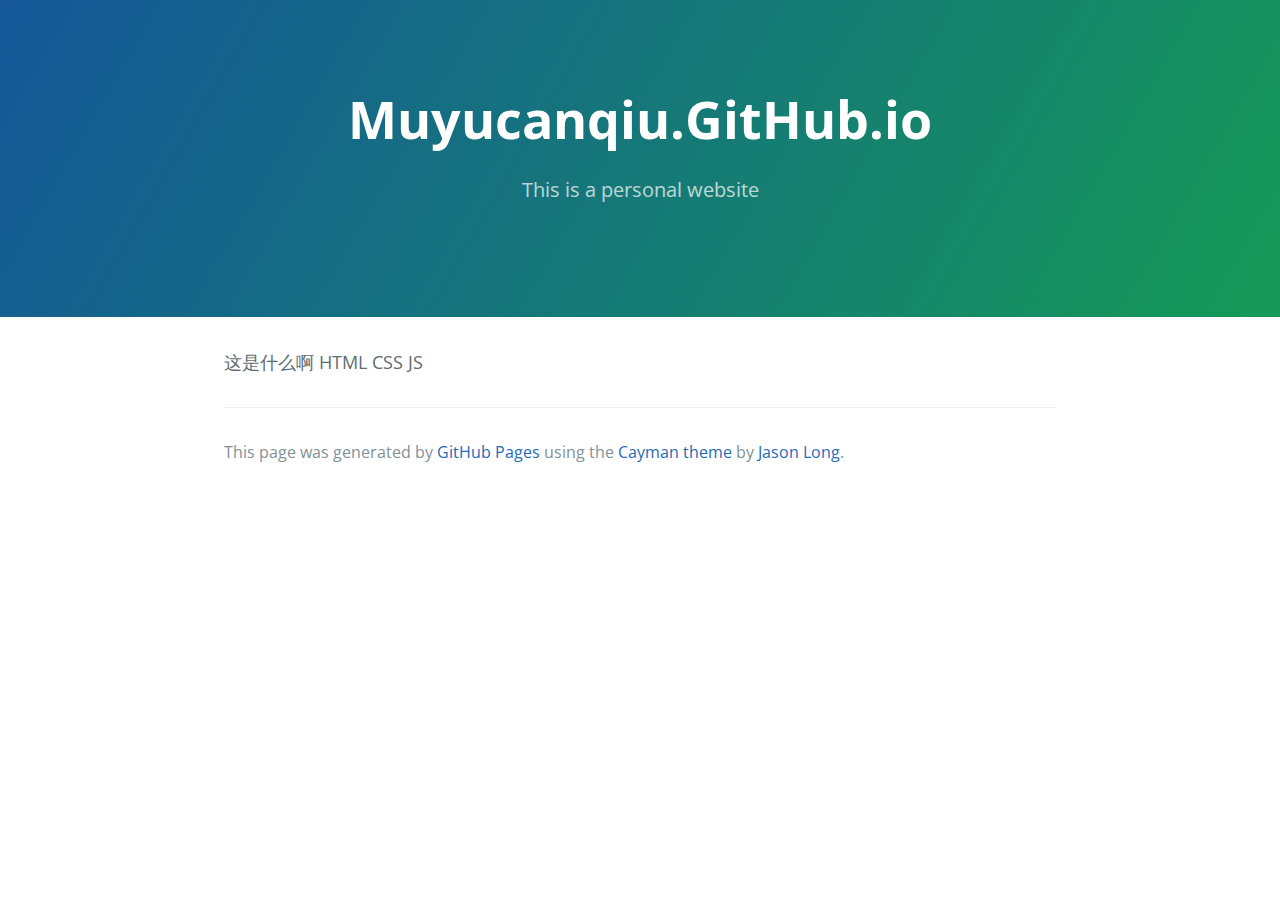
==== index.html @ 31afe8f5 "Replace master branch with page content via GitHub" ====
<!DOCTYPE html>
<html lang="en-us">
  <head>
    <meta charset="UTF-8">
    <title>Muyucanqiu.GitHub.io by muyucanqiu</title>
    <meta name="viewport" content="width=device-width, initial-scale=1">
    <link rel="stylesheet" type="text/css" href="stylesheets/normalize.css" media="screen">
    <link href='https://fonts.googleapis.com/css?family=Open+Sans:400,700' rel='stylesheet' type='text/css'>
    <link rel="stylesheet" type="text/css" href="stylesheets/stylesheet.css" media="screen">
    <link rel="stylesheet" type="text/css" href="stylesheets/github-light.css" media="screen">
  </head>
  <body>
    <section class="page-header">
      <h1 class="project-name">Muyucanqiu.GitHub.io</h1>
      <h2 class="project-tagline">This is a personal website</h2>
    </section>

    <section class="main-content">
      <p>这是什么啊 HTML CSS JS</p>

      <footer class="site-footer">

        <span class="site-footer-credits">This page was generated by <a href="https://pages.github.com">GitHub Pages</a> using the <a href="https://github.com/jasonlong/cayman-theme">Cayman theme</a> by <a href="https://twitter.com/jasonlong">Jason Long</a>.</span>
      </footer>

    </section>

  
  </body>
</html>
---- stylesheets/stylesheet.css ----
* {
  box-sizing: border-box; }

body {
  padding: 0;
  margin: 0;
  font-family: "Open Sans", "Helvetica Neue", Helvetica, Arial, sans-serif;
  font-size: 16px;
  line-height: 1.5;
  color: #606c71; }

a {
  color: #1e6bb8;
  text-decoration: none; }
  a:hover {
    text-decoration: underline; }

.btn {
  display: inline-block;
  margin-bottom: 1rem;
  color: rgba(255, 255, 255, 0.7);
  background-color: rgba(255, 255, 255, 0.08);
  border-color: rgba(255, 255, 255, 0.2);
  border-style: solid;
  border-width: 1px;
  border-radius: 0.3rem;
  transition: color 0.2s, background-color 0.2s, border-color 0.2s; }
  .btn + .btn {
    margin-left: 1rem; }

.btn:hover {
  color: rgba(255, 255, 255, 0.8);
  text-decoration: none;
  background-color: rgba(255, 255, 255, 0.2);
  border-color: rgba(255, 255, 255, 0.3); }

@media screen and (min-width: 64em) {
  .btn {
    padding: 0.75rem 1rem; } }

@media screen and (min-width: 42em) and (max-width: 64em) {
  .btn {
    padding: 0.6rem 0.9rem;
    font-size: 0.9rem; } }

@media screen and (max-width: 42em) {
  .btn {
    display: block;
    width: 100%;
    padding: 0.75rem;
    font-size: 0.9rem; }
    .btn + .btn {
      margin-top: 1rem;
      margin-left: 0; } }

.page-header {
  color: #fff;
  text-align: center;
  background-color: #159957;
  background-image: linear-gradient(120deg, #155799, #159957); }

@media screen and (min-width: 64em) {
  .page-header {
    padding: 5rem 6rem; } }

@media screen and (min-width: 42em) and (max-width: 64em) {
  .page-header {
    padding: 3rem 4rem; } }

@media screen and (max-width: 42em) {
  .page-header {
    padding: 2rem 1rem; } }

.project-name {
  margin-top: 0;
  margin-bottom: 0.1rem; }

@media screen and (min-width: 64em) {
  .project-name {
    font-size: 3.25rem; } }

@media screen and (min-width: 42em) and (max-width: 64em) {
  .project-name {
    font-size: 2.25rem; } }

@media screen and (max-width: 42em) {
  .project-name {
    font-size: 1.75rem; } }

.project-tagline {
  margin-bottom: 2rem;
  font-weight: normal;
  opacity: 0.7; }

@media screen and (min-width: 64em) {
  .project-tagline {
    font-size: 1.25rem; } }

@media screen and (min-width: 42em) and (max-width: 64em) {
  .project-tagline {
    font-size: 1.15rem; } }

@media screen and (max-width: 42em) {
  .project-tagline {
    font-size: 1rem; } }

.main-content :first-child {
  margin-top: 0; }
.main-content img {
  max-width: 100%; }
.main-content h1, .main-content h2, .main-content h3, .main-content h4, .main-content h5, .main-content h6 {
  margin-top: 2rem;
  margin-bottom: 1rem;
  font-weight: normal;
  color: #159957; }
.main-content p {
  margin-bottom: 1em; }
.main-content code {
  padding: 2px 4px;
  font-family: Consolas, "Liberation Mono", Menlo, Courier, monospace;
  font-size: 0.9rem;
  color: #383e41;
  background-color: #f3f6fa;
  border-radius: 0.3rem; }
.main-content pre {
  padding: 0.8rem;
  margin-top: 0;
  margin-bottom: 1rem;
  font: 1rem Consolas, "Liberation Mono", Menlo, Courier, monospace;
  color: #567482;
  word-wrap: normal;
  background-color: #f3f6fa;
  border: solid 1px #dce6f0;
  border-radius: 0.3rem; }
  .main-content pre > code {
    padding: 0;
    margin: 0;
    font-size: 0.9rem;
    color: #567482;
    word-break: normal;
    white-space: pre;
    background: transparent;
    border: 0; }
.main-content .highlight {
  margin-bottom: 1rem; }
  .main-content .highlight pre {
    margin-bottom: 0;
    word-break: normal; }
.main-content .highlight pre, .main-content pre {
  padding: 0.8rem;
  overflow: auto;
  font-size: 0.9rem;
  line-height: 1.45;
  border-radius: 0.3rem; }
.main-content pre code, .main-content pre tt {
  display: inline;
  max-width: initial;
  padding: 0;
  margin: 0;
  overflow: initial;
  line-height: inherit;
  word-wrap: normal;
  background-color: transparent;
  border: 0; }
  .main-content pre code:before, .main-content pre code:after, .main-content pre tt:before, .main-content pre tt:after {
    content: normal; }
.main-content ul, .main-content ol {
  margin-top: 0; }
.main-content blockquote {
  padding: 0 1rem;
  margin-left: 0;
  color: #819198;
  border-left: 0.3rem solid #dce6f0; }
  .main-content blockquote > :first-child {
    margin-top: 0; }
  .main-content blockquote > :last-child {
    margin-bottom: 0; }
.main-content table {
  display: block;
  width: 100%;
  overflow: auto;
  word-break: normal;
  word-break: keep-all; }
  .main-content table th {
    font-weight: bold; }
  .main-content table th, .main-content table td {
    padding: 0.5rem 1rem;
    border: 1px solid #e9ebec; }
.main-content dl {
  padding: 0; }
  .main-content dl dt {
    padding: 0;
    margin-top: 1rem;
    font-size: 1rem;
    font-weight: bold; }
  .main-content dl dd {
    padding: 0;
    margin-bottom: 1rem; }
.main-content hr {
  height: 2px;
  padding: 0;
  margin: 1rem 0;
  background-color: #eff0f1;
  border: 0; }

@media screen and (min-width: 64em) {
  .main-content {
    max-width: 64rem;
    padding: 2rem 6rem;
    margin: 0 auto;
    font-size: 1.1rem; } }

@media screen and (min-width: 42em) and (max-width: 64em) {
  .main-content {
    padding: 2rem 4rem;
    font-size: 1.1rem; } }

@media screen and (max-width: 42em) {
  .main-content {
    padding: 2rem 1rem;
    font-size: 1rem; } }

.site-footer {
  padding-top: 2rem;
  margin-top: 2rem;
  border-top: solid 1px #eff0f1; }

.site-footer-owner {
  display: block;
  font-weight: bold; }

.site-footer-credits {
  color: #819198; }

@media screen and (min-width: 64em) {
  .site-footer {
    font-size: 1rem; } }

@media screen and (min-width: 42em) and (max-width: 64em) {
  .site-footer {
    font-size: 1rem; } }

@media screen and (max-width: 42em) {
  .site-footer {
    font-size: 0.9rem; } }
---- stylesheets/github-light.css ----
/*
   Copyright 2014 GitHub Inc.

   Licensed under the Apache License, Version 2.0 (the "License");
   you may not use this file except in compliance with the License.
   You may obtain a copy of the License at

       http://www.apache.org/licenses/LICENSE-2.0

   Unless required by applicable law or agreed to in writing, software
   distributed under the License is distributed on an "AS IS" BASIS,
   WITHOUT WARRANTIES OR CONDITIONS OF ANY KIND, either express or implied.
   See the License for the specific language governing permissions and
   limitations under the License.

*/

.pl-c /* comment */ {
  color: #969896;
}

.pl-c1      /* constant, markup.raw, meta.diff.header, meta.module-reference, meta.property-name, support, support.constant, support.variable, variable.other.constant */,
.pl-s .pl-v /* string variable */ {
  color: #0086b3;
}

.pl-e  /* entity */,
.pl-en /* entity.name */ {
  color: #795da3;
}

.pl-s .pl-s1 /* string source */,
.pl-smi      /* storage.modifier.import, storage.modifier.package, storage.type.java, variable.other, variable.parameter.function */ {
  color: #333;
}

.pl-ent /* entity.name.tag */ {
  color: #63a35c;
}

.pl-k /* keyword, storage, storage.type */ {
  color: #a71d5d;
}

.pl-pds              /* punctuation.definition.string, string.regexp.character-class */,
.pl-s                /* string */,
.pl-s .pl-pse .pl-s1 /* string punctuation.section.embedded source */,
.pl-sr               /* string.regexp */,
.pl-sr .pl-cce       /* string.regexp constant.character.escape */,
.pl-sr .pl-sra       /* string.regexp string.regexp.arbitrary-repitition */,
.pl-sr .pl-sre       /* string.regexp source.ruby.embedded */ {
  color: #183691;
}

.pl-v /* variable */ {
  color: #ed6a43;
}

.pl-id /* invalid.deprecated */ {
  color: #b52a1d;
}

.pl-ii /* invalid.illegal */ {
  background-color: #b52a1d;
  color: #f8f8f8;
}

.pl-sr .pl-cce /* string.regexp constant.character.escape */ {
  color: #63a35c;
  font-weight: bold;
}

.pl-ml /* markup.list */ {
  color: #693a17;
}

.pl-mh        /* markup.heading */,
.pl-mh .pl-en /* markup.heading entity.name */,
.pl-ms        /* meta.separator */ {
  color: #1d3e81;
  font-weight: bold;
}

.pl-mq /* markup.quote */ {
  color: #008080;
}

.pl-mi /* markup.italic */ {
  color: #333;
  font-style: italic;
}

.pl-mb /* markup.bold */ {
  color: #333;
  font-weight: bold;
}

.pl-md /* markup.deleted, meta.diff.header.from-file */ {
  background-color: #ffecec;
  color: #bd2c00;
}

.pl-mi1 /* markup.inserted, meta.diff.header.to-file */ {
  background-color: #eaffea;
  color: #55a532;
}

.pl-mdr /* meta.diff.range */ {
  color: #795da3;
  font-weight: bold;
}

.pl-mo /* meta.output */ {
  color: #1d3e81;
}
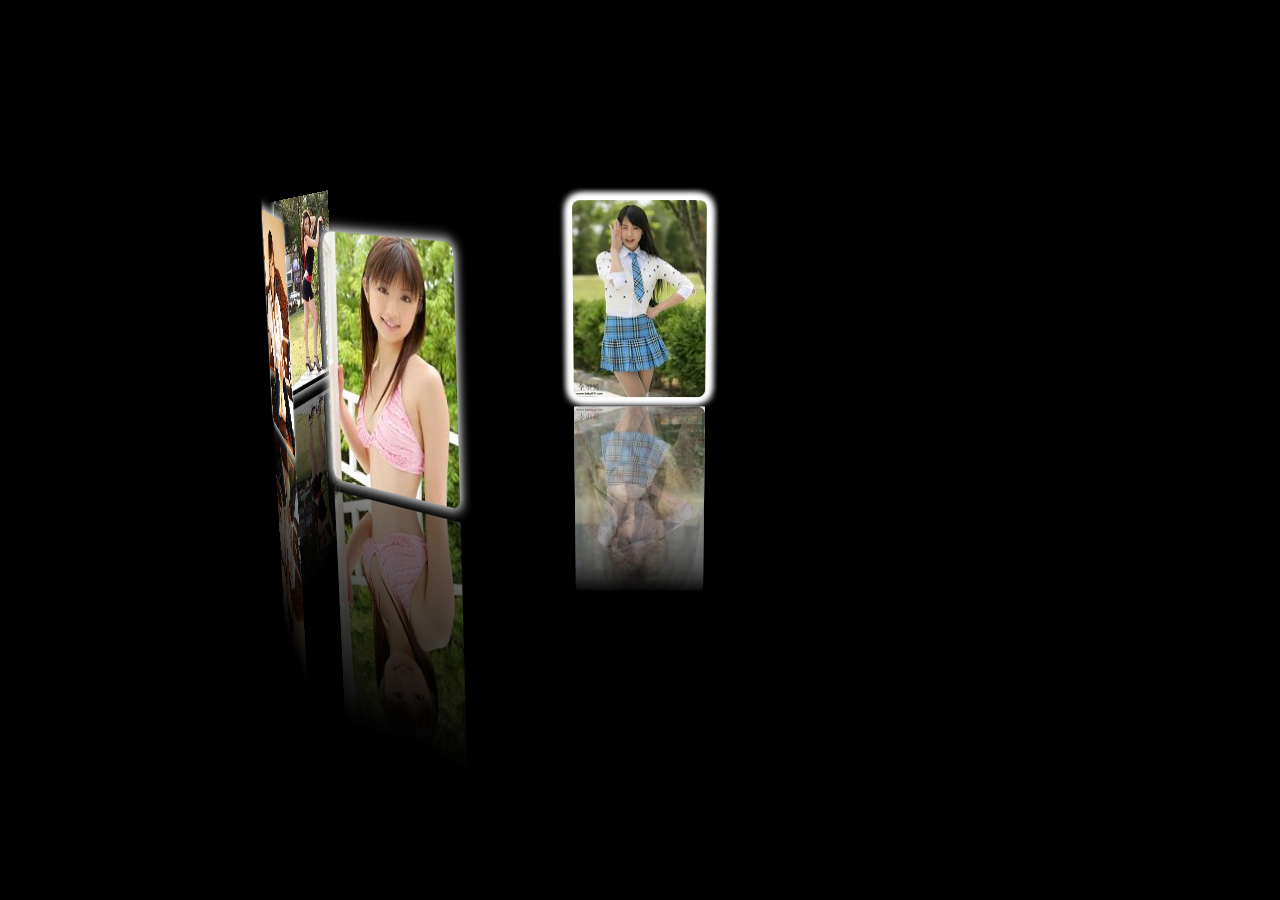
==== commit 1010788b: "change" ====
--- a/index.html
+++ b/index.html
@@ -1,30 +1,71 @@
-<!DOCTYPE html>
-<html lang="en-us">
-  <head>
-    <meta charset="UTF-8">
-    <title>Muyucanqiu.GitHub.io by muyucanqiu</title>
-    <meta name="viewport" content="width=device-width, initial-scale=1">
-    <link rel="stylesheet" type="text/css" href="stylesheets/normalize.css" media="screen">
-    <link href='https://fonts.googleapis.com/css?family=Open+Sans:400,700' rel='stylesheet' type='text/css'>
-    <link rel="stylesheet" type="text/css" href="stylesheets/stylesheet.css" media="screen">
-    <link rel="stylesheet" type="text/css" href="stylesheets/github-light.css" media="screen">
-  </head>
-  <body>
-    <section class="page-header">
-      <h1 class="project-name">Muyucanqiu.GitHub.io</h1>
-      <h2 class="project-tagline">This is a personal website</h2>
-    </section>
+<!doctype html>
+<html>
+<head>
+<meta charset="utf-8">
+<title>智能社-http://www.zhinengshe.com</title>
+<style>
+*{ margin:0; padding:0; list-style:none;}
+body{ background:#000;}
+#ul1{ width:133px; height:200px; position:absolute; left:50%; margin-left:-67px; top:200px; transform:perspective(1200px) rotateX(-10deg); transform-style:preserve-3d;}
+#ul1 li{ position:absolute; left:0; top:0; width:100%; height:100%; background:url(img1/7.jpg) no-repeat; transition:1s all ease; border-radius:8px; box-shadow:0 0 10px 2px #fff;
+  -webkit-box-reflect:below 10px -webkit-linear-gradient(rgba(0,0,0,0), rgba(0,0,0,.5));
+}
 
-    <section class="main-content">
-      <p>这是什么啊 HTML CSS JS</p>
+/*body:active #ul1 li{ transform:rotateY(60deg) translateZ(200px);}*/
+</style>
+<script>
+window.onload=function(){
+  var oUl=document.querySelector('#ul1'); 
+  
+  var N=11;
+  for(var i=0; i<N; i++){
+    var oLi=document.createElement('li');
+    oLi.style.backgroundImage='url(img1/'+i+'.jpg)';
+    oUl.appendChild(oLi);
+    
+    (function(oLi,index){
+      setTimeout(function(){
+        oLi.style.transform='rotateY('+360/N*index+'deg) translateZ(350px)';
+      },200*(N-index));
+    })(oLi,i);
+  }
+  
+  //键盘事件
+  var y=0;
+  var aLi=oUl.children;
+  
+  document.onkeydown=function(ev){
+    if(ev.keyCode==37){
+      y-=360/N;
+      change();
+    }
+    if(ev.keyCode==39){
+      y+=360/N;
+      change();
+    }
+    
+    function change(){
+      for(var i=0; i<aLi.length; i++){
+        aLi[i].style.transform='rotateY('+(360/N*i+y)+'deg) translateZ(350px)';
+        
+        var d=Math.abs((360/N*i+y)%360);
+        if(d>180)d=360-d;
+        d=180-d;
+        
+        var scale=d/180;
+        scale<0.3 && (scale=0.3);
+        
+        aLi[i].style.opacity=scale;
+      } 
+    }
+  };
+};
+</script>
+</head>
 
-      <footer class="site-footer">
-
-        <span class="site-footer-credits">This page was generated by <a href="https://pages.github.com">GitHub Pages</a> using the <a href="https://github.com/jasonlong/cayman-theme">Cayman theme</a> by <a href="https://twitter.com/jasonlong">Jason Long</a>.</span>
-      </footer>
-
-    </section>
-
+<body>
+<ul id="ul1">
   
-  </body>
+</ul>
+</body>
 </html>
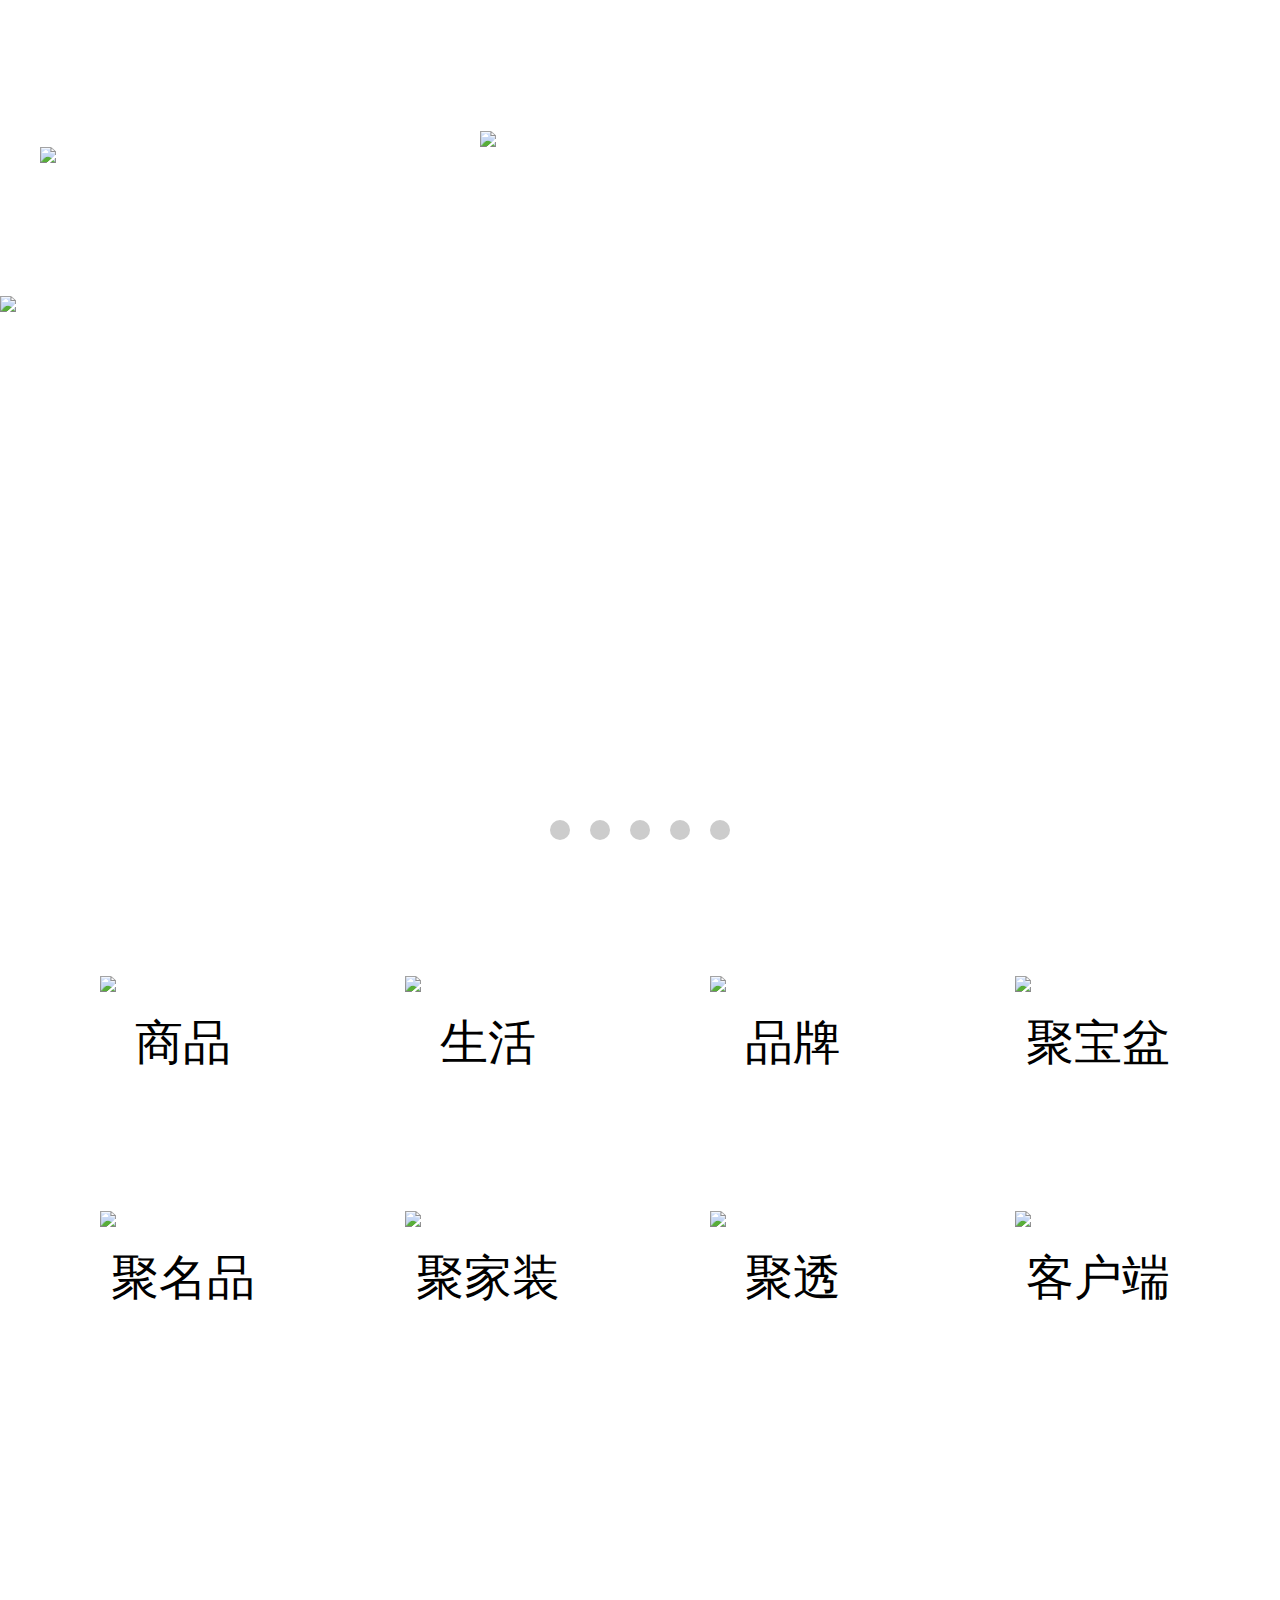
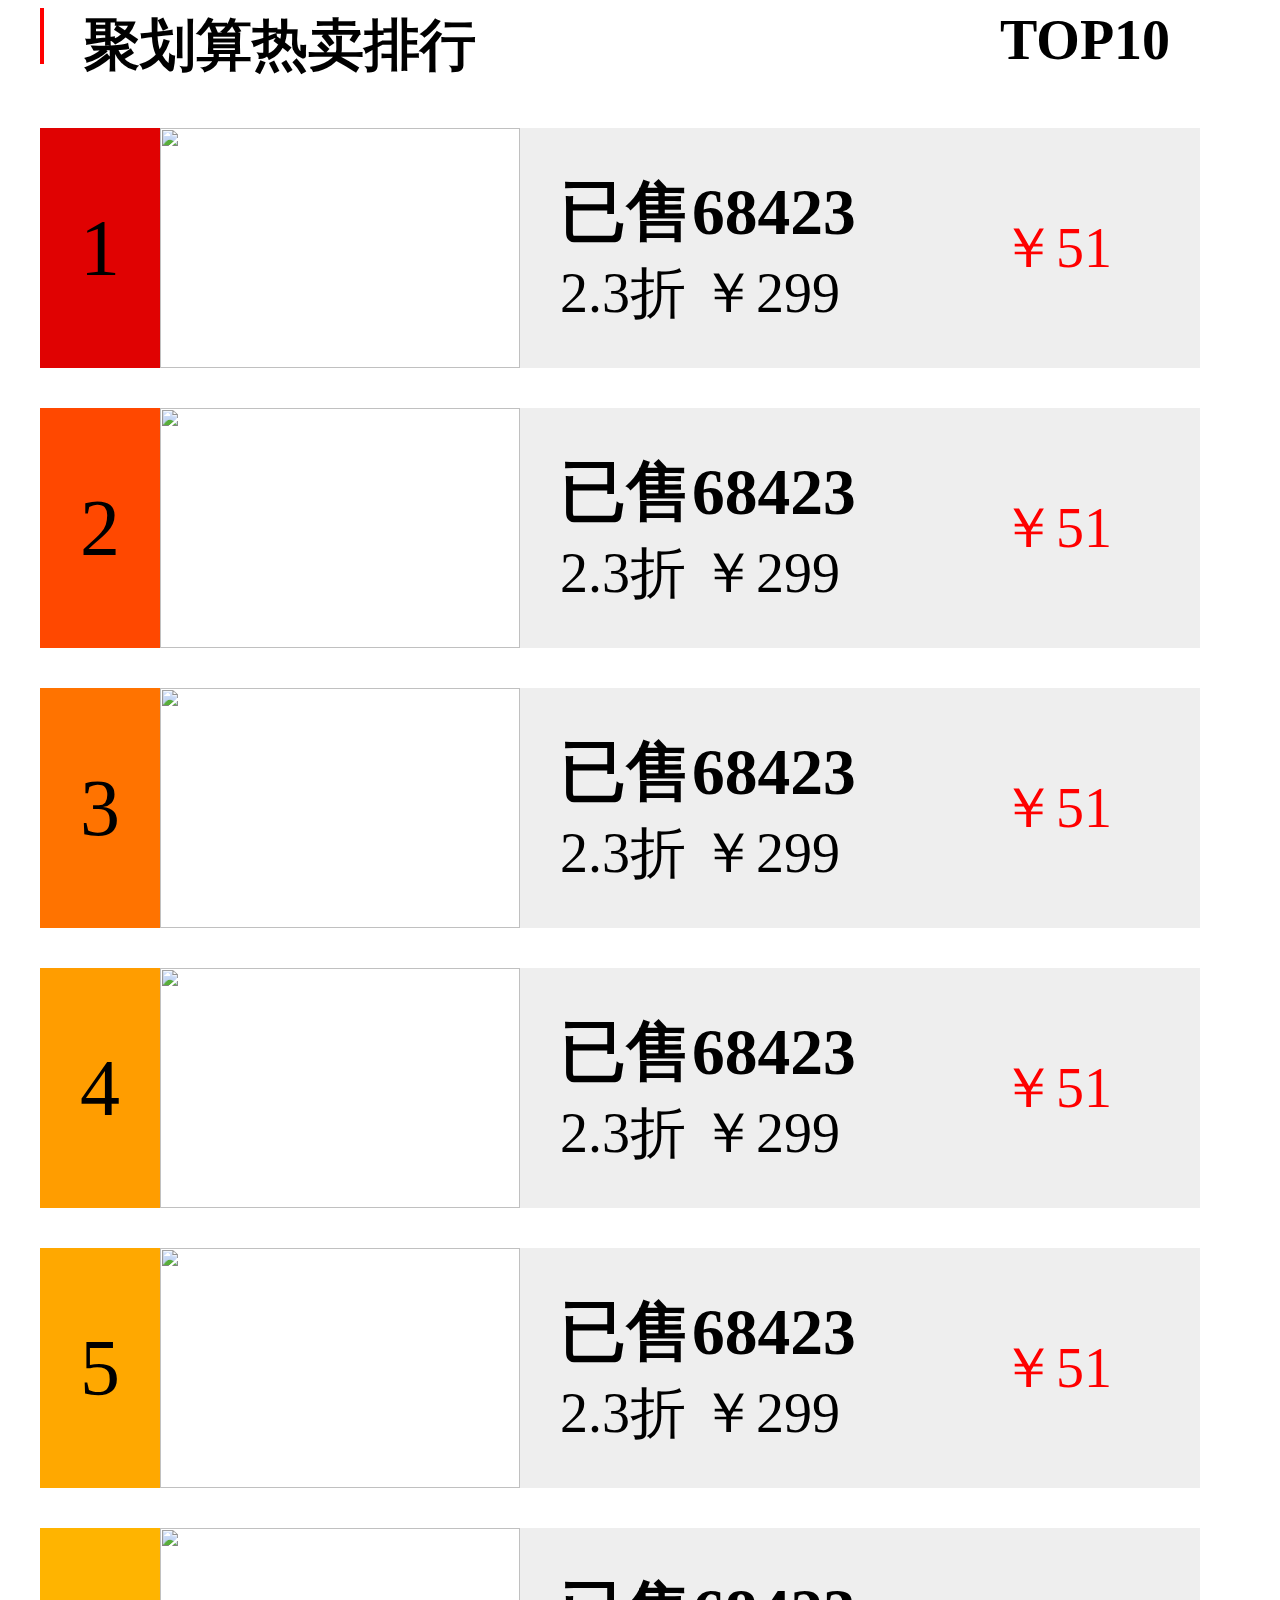
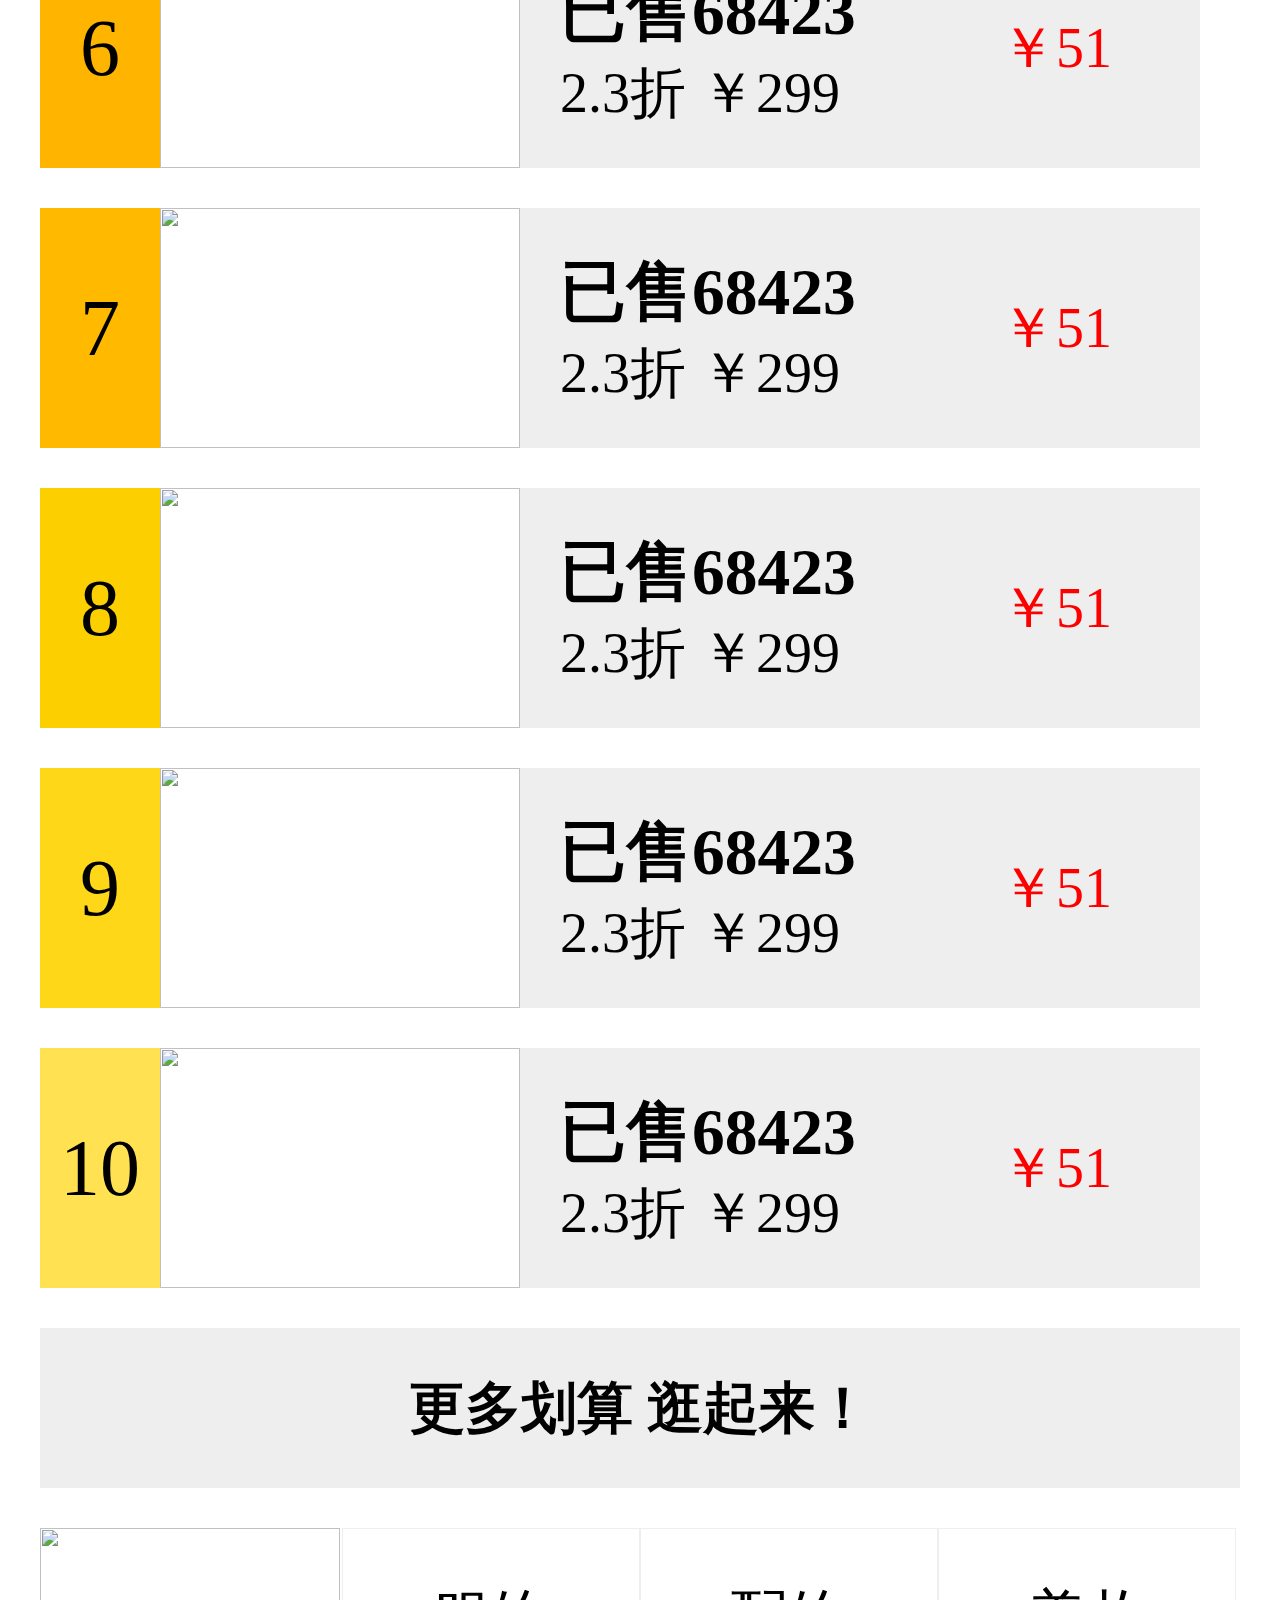
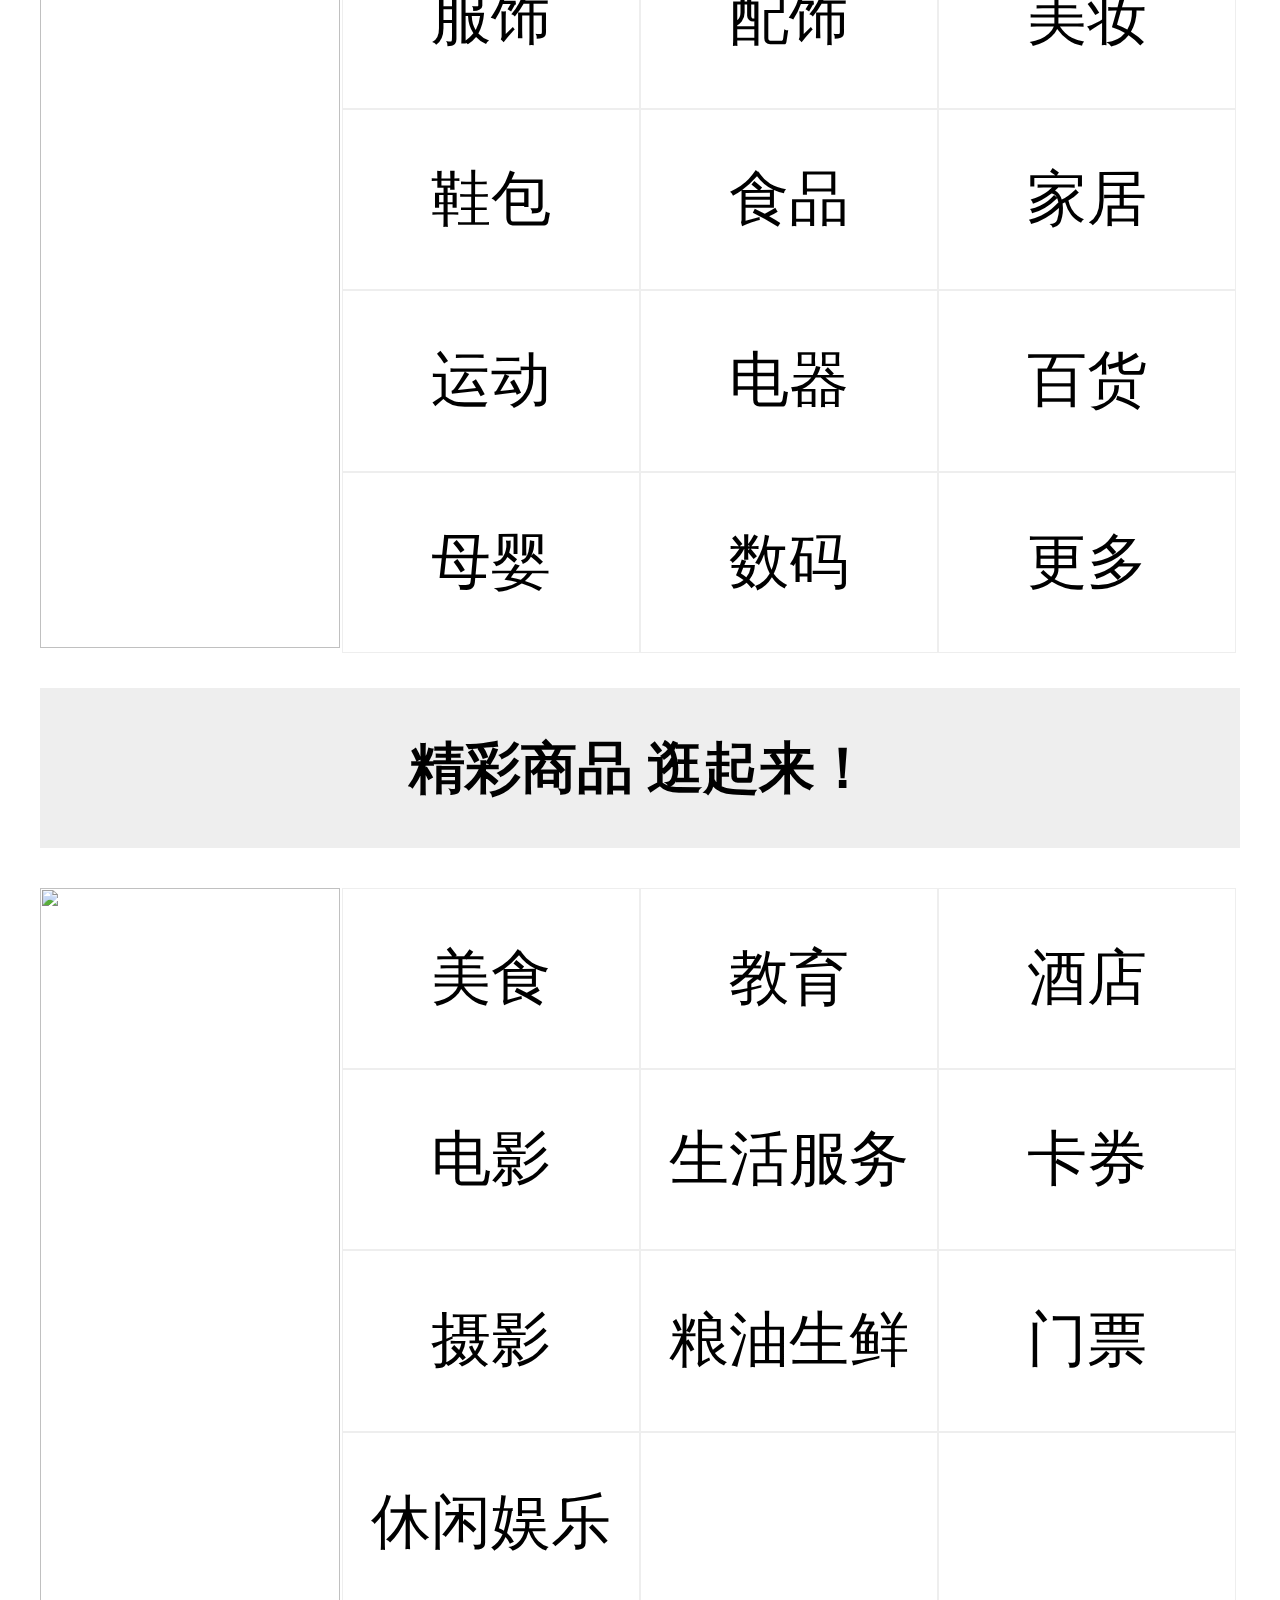
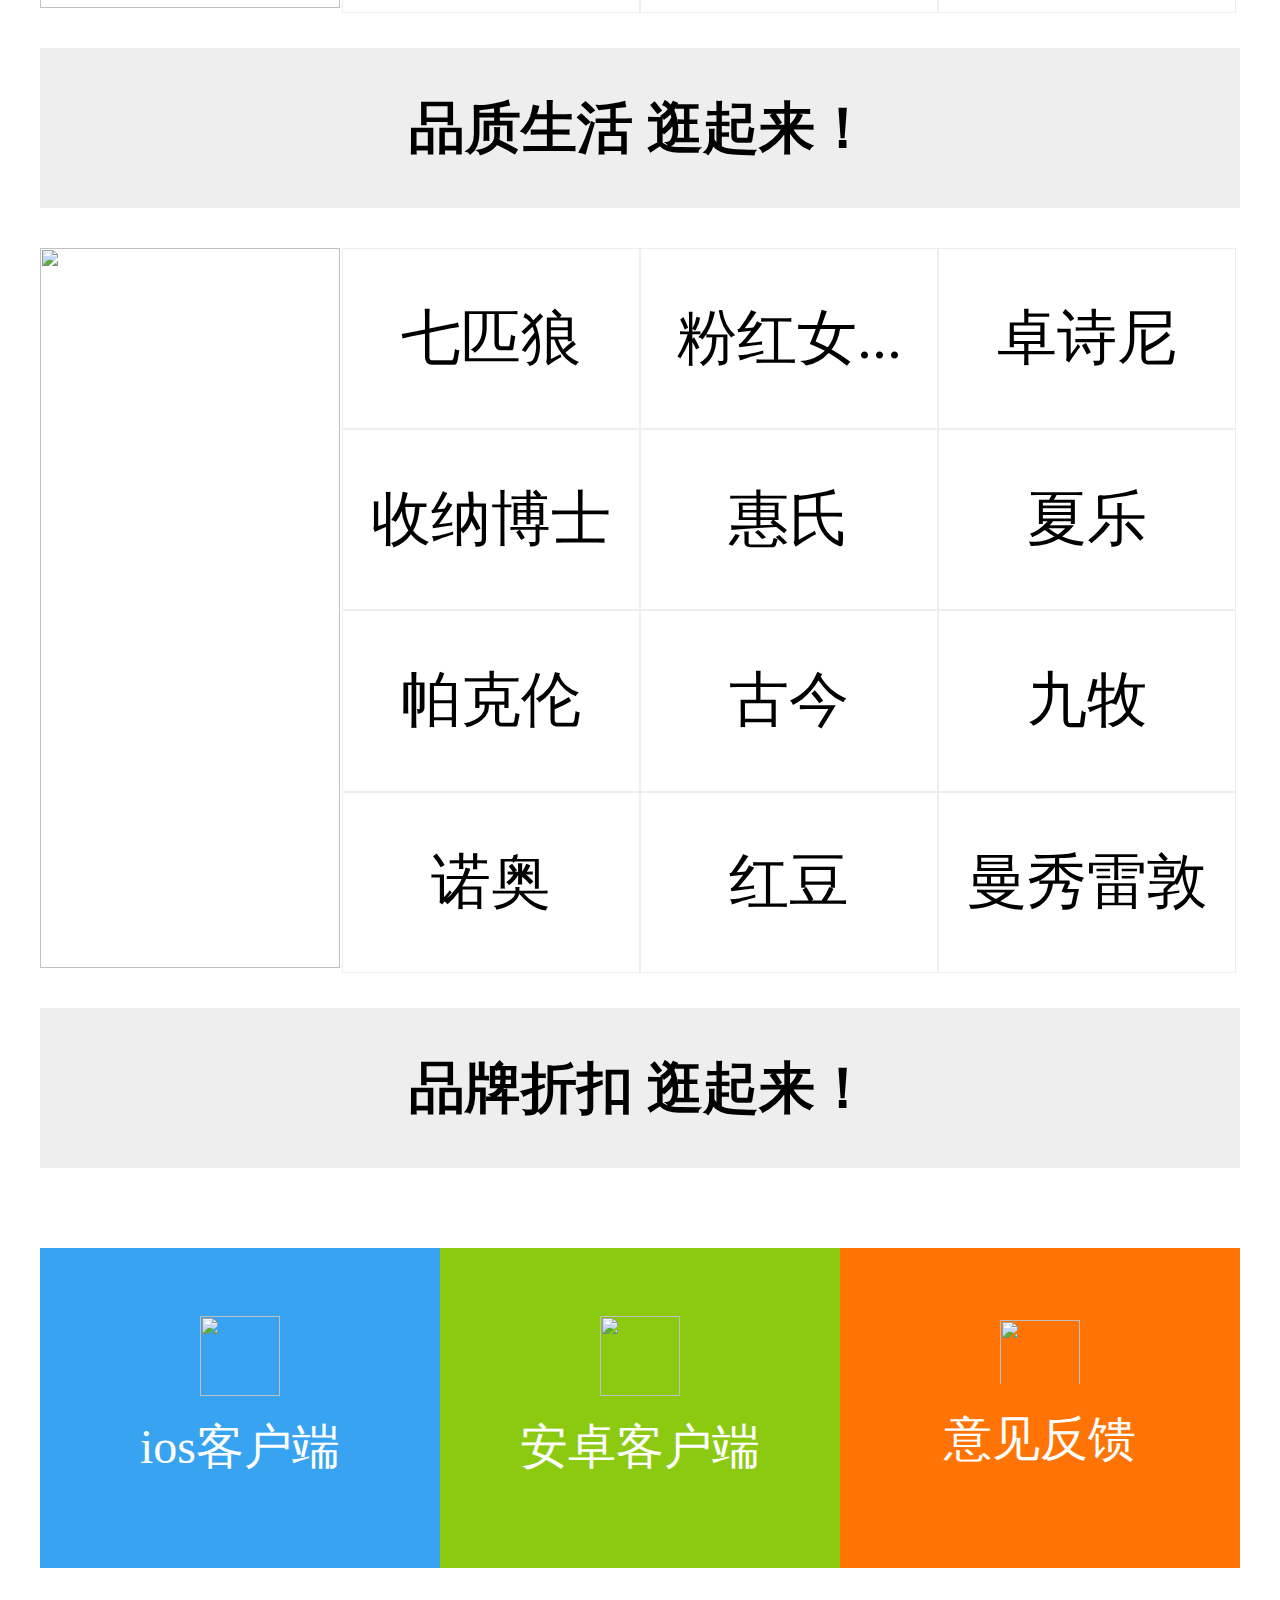
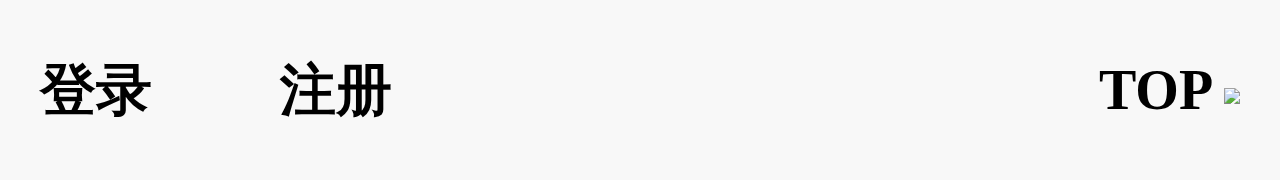
==== commit 49a3316a: "add" ====
--- a/index.html
+++ b/index.html
@@ -3,69 +3,336 @@
 <head>
 <meta charset="utf-8">
 <title>智能社-http://www.zhinengshe.com</title>
+<meta name="viewport" content="width=device-width, user-scalable=no, initial-scale=1.0">
+<meta name="apple-mobile-web-app-capable" content="yes">
+<meta name="apple-mobile-web-app-status-bar-style" content="black">
+
 <style>
 *{ margin:0; padding:0; list-style:none;}
-body{ background:#000;}
-#ul1{ width:133px; height:200px; position:absolute; left:50%; margin-left:-67px; top:200px; transform:perspective(1200px) rotateX(-10deg); transform-style:preserve-3d;}
-#ul1 li{ position:absolute; left:0; top:0; width:100%; height:100%; background:url(img1/7.jpg) no-repeat; transition:1s all ease; border-radius:8px; box-shadow:0 0 10px 2px #fff;
-  -webkit-box-reflect:below 10px -webkit-linear-gradient(rgba(0,0,0,0), rgba(0,0,0,.5));
-}
-
-/*body:active #ul1 li{ transform:rotateY(60deg) translateZ(200px);}*/
+html{ font-size:20px;}
+.header{width:16rem;height:3rem;}
+.header div{float:left;height:3rem;line-height:3rem;}
+.header div img{height:100%;}
+.header .back{height:1.5rem;width:3rem;margin-left:0.5rem;box-sizing:border-box;padding-top:0.2rem;}
+.header .logo{width:3.75rem;height:1rem;margin-left:2.5rem;}
+
+.banner{width:16rem;height:6.75rem;}
+.banner img{width:100%;}
+.btn{height:1.25rem;width:16rem;}
+.btn .center{height:1.25rem;width:2.5rem;margin:0 auto;padding:0.5rem 0;}
+.btn .center div{height:0.25rem;width:0.25rem;background: #ccc;border-radius:50%;float:left;margin:0 0.125rem;}
+
+.nav{width:16rem;height:8.5rem;box-sizing:border-box;padding:0 0.375rem;}
+.nav ul{width:100%;}
+.nav ul li{width:25%;float:left;padding:0.5rem 0.875rem;box-sizing:border-box;}
+.nav ul li img{width:100%;}
+.nav ul li p{font-size:0.6rem;text-align: center}
+
+.section{box-sizing:border-box;width:16rem;height:40rem;padding:0.6rem 0.5rem;}
+.section .new{width:6.5rem;height:0.7rem;font-size:0.7rem;border-left:4px solid red;box-sizing:border-box;padding:0 0.5rem;float:left;}
+.section .out{float:right;height:0.7rem;width:8.5rem;}
+.section .new2{width:3rem;height:0.7rem;box-sizing:border-box;font-size: 0.7rem;padding:0 0;float:right;}
+.section ul{margin-top:1.5rem;width:15rem;}
+.section ul li{height:3rem;width:15rem;margin-top:0.5rem;position:relative;}
+.section ul li img{height:100%;width:4.5rem;margin-left:1.5rem;}
+.section ul li .number{display:inline-block;height:3rem;width:1.5rem;position:absolute;top:0;text-align: center;line-height:3rem;}
+.section ul li:nth-child(1) .number{background:#e00202}
+.section ul li:nth-child(2) .number{background:#ff4800}
+.section ul li:nth-child(3) .number{background:#ff7300}
+.section ul li:nth-child(4) .number{background:#ff9d00}
+.section ul li:nth-child(5) .number{background:#ffa800}
+.section ul li:nth-child(6) .number{background:#ffb400}
+.section ul li:nth-child(7) .number{background:#ffba00}
+.section ul li:nth-child(8) .number{background:#fcd000}
+.section ul li:nth-child(9) .number{background:#ffd719}
+.section ul li:nth-child(10) .number{background:#ffe152}
+.section ul li .content{height:3rem;width:8.5rem;display:inline-block;background: #eee;font-size: 0.7rem;margin-left:0;position: absolute;top:0;}
+.section ul li .content div{display: inline-block;padding:0.5rem 0.5rem;box-sizing:border-box;}
+.price{color:red;height:3rem;position:absolute;top:0;left:5.5rem;line-height: 2rem}
+.section .more{margin:0.5rem 0;height:2rem;background: #eee;font-size:0.7rem;text-align: center;line-height:2rem;font-weight: bolder;}
+.section .box{height:11.5rem;width:100%;margin-top:0.5rem;}
+.section .box .top{height:9rem;width:100%;}
+.section .box .top .left{float:left;height:9rem;width:3.75rem;}
+.section .box .top .left img{width:100%;height:100%;vertical-align: middle}
+.section .box .top .right{float:right;height:9rem;width:11.22rem;}
+.section .box .top .right ul{height:100%;width:100%;margin-top:0;}
+.section .box .top .right ul li{float:left;width:3.7rem;height:2.24rem;font-size:0.75rem;text-align: center;margin-top:0;line-height:2.24rem;border:1px solid #eee;}
+.section .box .bottom{margin:0.5rem 0;height:2rem;background: #eee;font-size:0.7rem;text-align: center;line-height:2rem;font-weight: bolder;}
+
+.section .type{width:100%;height:4rem;background:#eee;margin:1rem 0;}
+.section .type li{height:100%;width:5rem;float:left;margin-top:0;text-align: center}
+.section .type li:nth-child(1) {background:#38a4f1}
+.section .type li:nth-child(2) {background:#8bca11}
+.section .type li:nth-child(3) {background:#ff7404}
+.section .type li img{width:1rem;height:1rem;margin-top:0.85rem;margin-left:0;}
+.section .type li:nth-child(3) img{height:0.85rem;}
+.section .type li p{font-size:0.6rem;color:#fff;}
+
+.footer{width:16rem;height:2.25rem;padding:0.5rem;box-sizing:border-box;background: #f8f8f8;overflow: hidden;position: absolute;top:100rem;font-size:0.7rem;font-weight: bolder;}
+.footer .login{float:left;width:3rem;height:2.25rem;line-height: 2.25rem;position:absolute;top:0;}
+.footer .add{float: left;height:100%;position:absolute;top:0;left:3.5rem;width:3rem;line-height: 2.25rem}
+.footer .back{margin-top:-0.5rem;float:right;height:2.25rem;line-height:2.25rem;}
+.footer .back img{vertical-align: middle}
 </style>
 <script>
-window.onload=function(){
-  var oUl=document.querySelector('#ul1'); 
-  
-  var N=11;
-  for(var i=0; i<N; i++){
-    var oLi=document.createElement('li');
-    oLi.style.backgroundImage='url(img1/'+i+'.jpg)';
-    oUl.appendChild(oLi);
-    
-    (function(oLi,index){
-      setTimeout(function(){
-        oLi.style.transform='rotateY('+360/N*index+'deg) translateZ(350px)';
-      },200*(N-index));
-    })(oLi,i);
-  }
-  
-  //键盘事件
-  var y=0;
-  var aLi=oUl.children;
-  
-  document.onkeydown=function(ev){
-    if(ev.keyCode==37){
-      y-=360/N;
-      change();
-    }
-    if(ev.keyCode==39){
-      y+=360/N;
-      change();
+;(function(win,doc){
+    function change(){
+        document.documentElement.style.fontSize=document.documentElement.clientWidth/16+'px';   
     }
     
-    function change(){
-      for(var i=0; i<aLi.length; i++){
-        aLi[i].style.transform='rotateY('+(360/N*i+y)+'deg) translateZ(350px)';
-        
-        var d=Math.abs((360/N*i+y)%360);
-        if(d>180)d=360-d;
-        d=180-d;
-        
-        var scale=d/180;
-        scale<0.3 && (scale=0.3);
-        
-        aLi[i].style.opacity=scale;
-      } 
-    }
-  };
-};
+    doc.addEventListener('DOMContentLoaded',change,false);  
+    win.addEventListener('resize',change,false);
+})(window,document);
 </script>
 </head>
 
 <body>
-<ul id="ul1">
-  
-</ul>
+<div id="wrap">
+    <header class="header">
+        <div class="back">
+            <a href="javascript:;"><img src="images/back.png"></a>
+        </div>
+        <div class="logo">
+            <img src="images/logo.png">
+        </div>
+    </header>
+    <div class="banner">
+        <img src="images/banner.png">
+    </div>
+    <div class="btn">
+        <div class="center">
+            <div></div>
+            <div></div>
+            <div></div>
+            <div></div>
+            <div></div>
+        </div>
+    </div>
+    <nav class="nav">
+        <ul>
+            <li><img src="images/1.png"><p>商品</p></li>
+            <li><img src="images/2.png"><p>生活</p></li>
+            <li><img src="images/3.png"><p>品牌</p></li>
+            <li><img src="images/4.png"><p>聚宝盆</p></li>
+            <li><img src="images/5.png"><p>聚名品</p></li>
+            <li><img src="images/6.png"><p>聚家装</p></li>
+            <li><img src="images/7.png"><p>聚透</p></li>
+            <li><img src="images/8.png"><p>客户端</p></li>
+        </ul>
+    </nav>
+    <section class="section">
+        <h3 class="new">聚划算热卖排行</h3>
+        <div class="out"><h3 class="new2">TOP10</h3></div>
+        <ul>
+            <li>
+                <span class="number">1</span>
+                <img src="images/20.jpg">
+                <span class="content">
+                    <div>
+                        <h3>已售68423</h3>
+                        <span>2.3折 ￥299</span>
+                    </div>
+                    <div class="price">￥51</div>
+                </span>
+            </li>
+            <li>
+                <span class="number">2</span>
+                <img src="images/19.jpg">
+                <span class="content">
+                    <div>
+                        <h3>已售68423</h3>
+                        <span>2.3折 ￥299</span>
+                    </div>
+                    <div class="price">￥51</div>
+                </span>
+            </li>
+            <li>
+                <span class="number">3</span>
+                <img src="images/18.jpg">
+                <span class="content">
+                    <div>
+                        <h3>已售68423</h3>
+                        <span>2.3折 ￥299</span>
+                    </div>
+                    <div class="price">￥51</div>
+                </span>
+            </li>
+            <li>
+                <span class="number">4</span>
+                <img src="images/17.jpg">
+                <span class="content">
+                    <div>
+                        <h3>已售68423</h3>
+                        <span>2.3折 ￥299</span>
+                    </div>
+                    <div class="price">￥51</div>
+                </span>
+            </li>
+            <li>
+                <span class="number">5</span>
+                <img src="images/16.jpg">
+                <span class="content">
+                    <div>
+                        <h3>已售68423</h3>
+                        <span>2.3折 ￥299</span>
+                    </div>
+                    <div class="price">￥51</div>
+                </span>
+            </li>
+            <li>
+                <span class="number">6</span>
+                <img src="images/15.jpg">
+                <span class="content">
+                    <div>
+                        <h3>已售68423</h3>
+                        <span>2.3折 ￥299</span>
+                    </div>
+                    <div class="price">￥51</div>
+                </span>
+            </li>
+            <li>
+                <span class="number">7</span>
+                <img src="images/14.jpg">
+                <span class="content">
+                    <div>
+                        <h3>已售68423</h3>
+                        <span>2.3折 ￥299</span>
+                    </div>
+                    <div class="price">￥51</div>
+                </span>
+            </li>
+            <li>
+                <span class="number">8</span>
+                <img src="images/13.jpg">
+                <span class="content">
+                    <div>
+                        <h3>已售68423</h3>
+                        <span>2.3折 ￥299</span>
+                    </div>
+                    <div class="price">￥51</div>
+                </span>
+            </li>
+            <li>
+                <span class="number">9</span>
+                <img src="images/12.jpg">
+                <span class="content">
+                    <div>
+                        <h3>已售68423</h3>
+                        <span>2.3折 ￥299</span>
+                    </div>
+                    <div class="price">￥51</div>
+                </span>
+            </li>
+            <li>
+                <span class="number">10</span>
+                <img src="images/11.png">
+                <span class="content">
+                    <div>
+                        <h3>已售68423</h3>
+                        <span>2.3折 ￥299</span>
+                    </div>
+                    <div class="price">￥51</div>
+                </span>
+            </li>
+        </ul>
+        <div class="more">
+            更多划算 逛起来！
+        </div>
+        <div class="box">
+            <div class="top">
+                <div class="left">
+                    <img src="images/21.png">
+                </div>
+                <div class="right">
+                    <ul>
+                        <li>服饰</li>
+                        <li>配饰</li>
+                        <li>美妆</li>
+                        <li>鞋包</li>
+                        <li>食品</li>
+                        <li>家居</li>
+                        <li>运动</li>
+                        <li>电器</li>
+                        <li>百货</li>
+                        <li>母婴</li>
+                        <li>数码</li>
+                        <li>更多</li>
+                    </ul>
+                </div>
+            </div>
+            <div class="bottom">
+                精彩商品 逛起来！
+            </div>
+        </div>  
+        <div class="box">
+            <div class="top">
+                <div class="left">
+                    <img src="images/22.png">
+                </div>
+                <div class="right">
+                    <ul>
+                        <li>美食</li>
+                        <li>教育</li>
+                        <li>酒店</li>
+                        <li>电影</li>
+                        <li>生活服务</li>
+                        <li>卡券</li>
+                        <li>摄影</li>
+                        <li>粮油生鲜</li>
+                        <li>门票</li>
+                        <li>休闲娱乐</li>
+                        <li></li>
+                        <li></li>
+                    </ul>
+                </div>
+            </div>
+            <div class="bottom">
+                品质生活 逛起来！
+            </div>
+        </div>  
+        <div class="box">
+            <div class="top">
+                <div class="left">
+                    <img src="images/23.png">
+                </div>
+                <div class="right">
+                    <ul>
+                        <li>七匹狼</li>
+                        <li>粉红女...</li>
+                        <li>卓诗尼</li>
+                        <li>收纳博士</li>
+                        <li>惠氏</li>
+                        <li>夏乐</li>
+                        <li>帕克伦</li>
+                        <li>古今</li>
+                        <li>九牧</li>
+                        <li>诺奥</li>
+                        <li>红豆</li>
+                        <li>曼秀雷敦</li>
+                    </ul>
+                </div>
+            </div>
+            <div class="bottom">
+                品牌折扣 逛起来！
+            </div>
+        </div>  
+        <ul class="type">
+            <li><img src="images/24.png"><p>ios客户端</p></li>
+            <li><img src="images/25.png"><p>安卓客户端</p></li>
+            <li><img src="images/26.png"><p>意见反馈</p></li>
+        </ul>
+    </section>
+    <footer class="footer">
+        <div class="login">
+            登录
+        </div>
+        <div class="add">
+            注册
+        </div>
+        <div class="back">
+            TOP <img src="images/27.png">
+        </div>
+    </footer>
+</div>
 </body>
 </html>
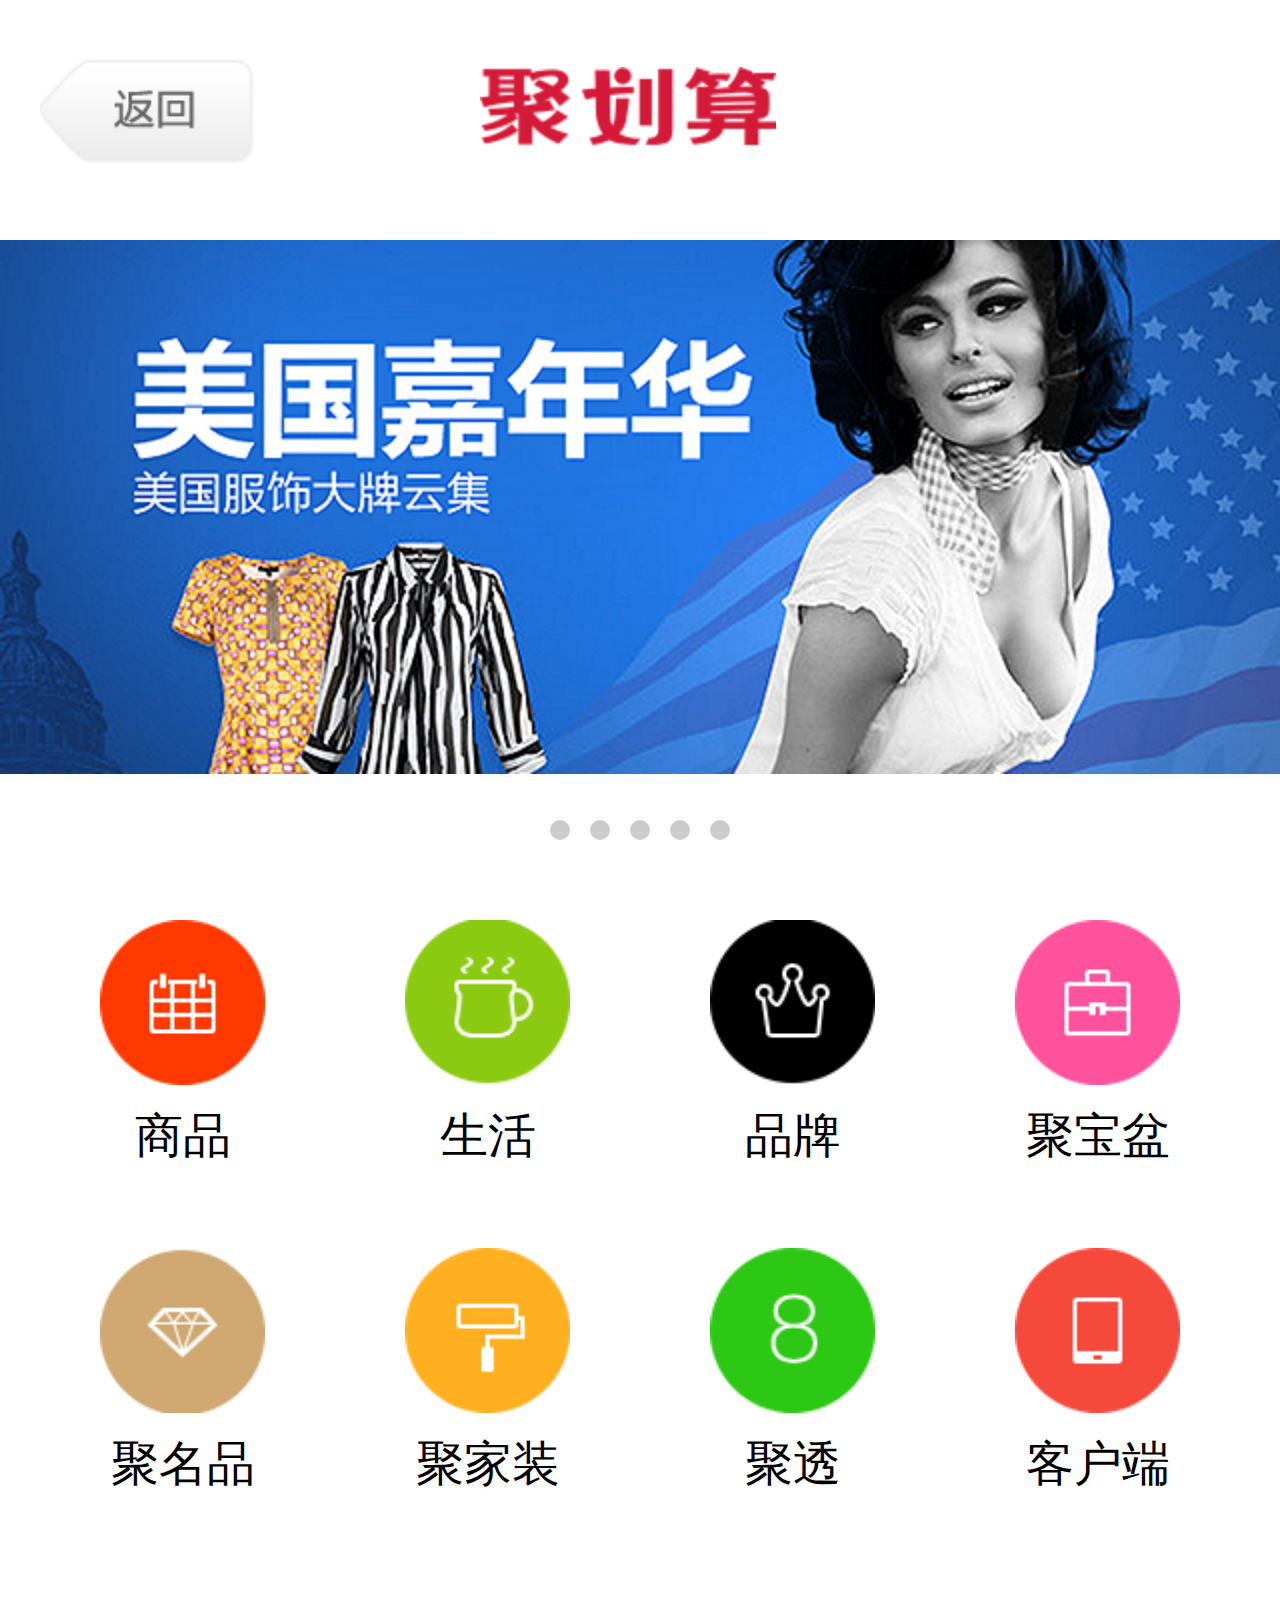
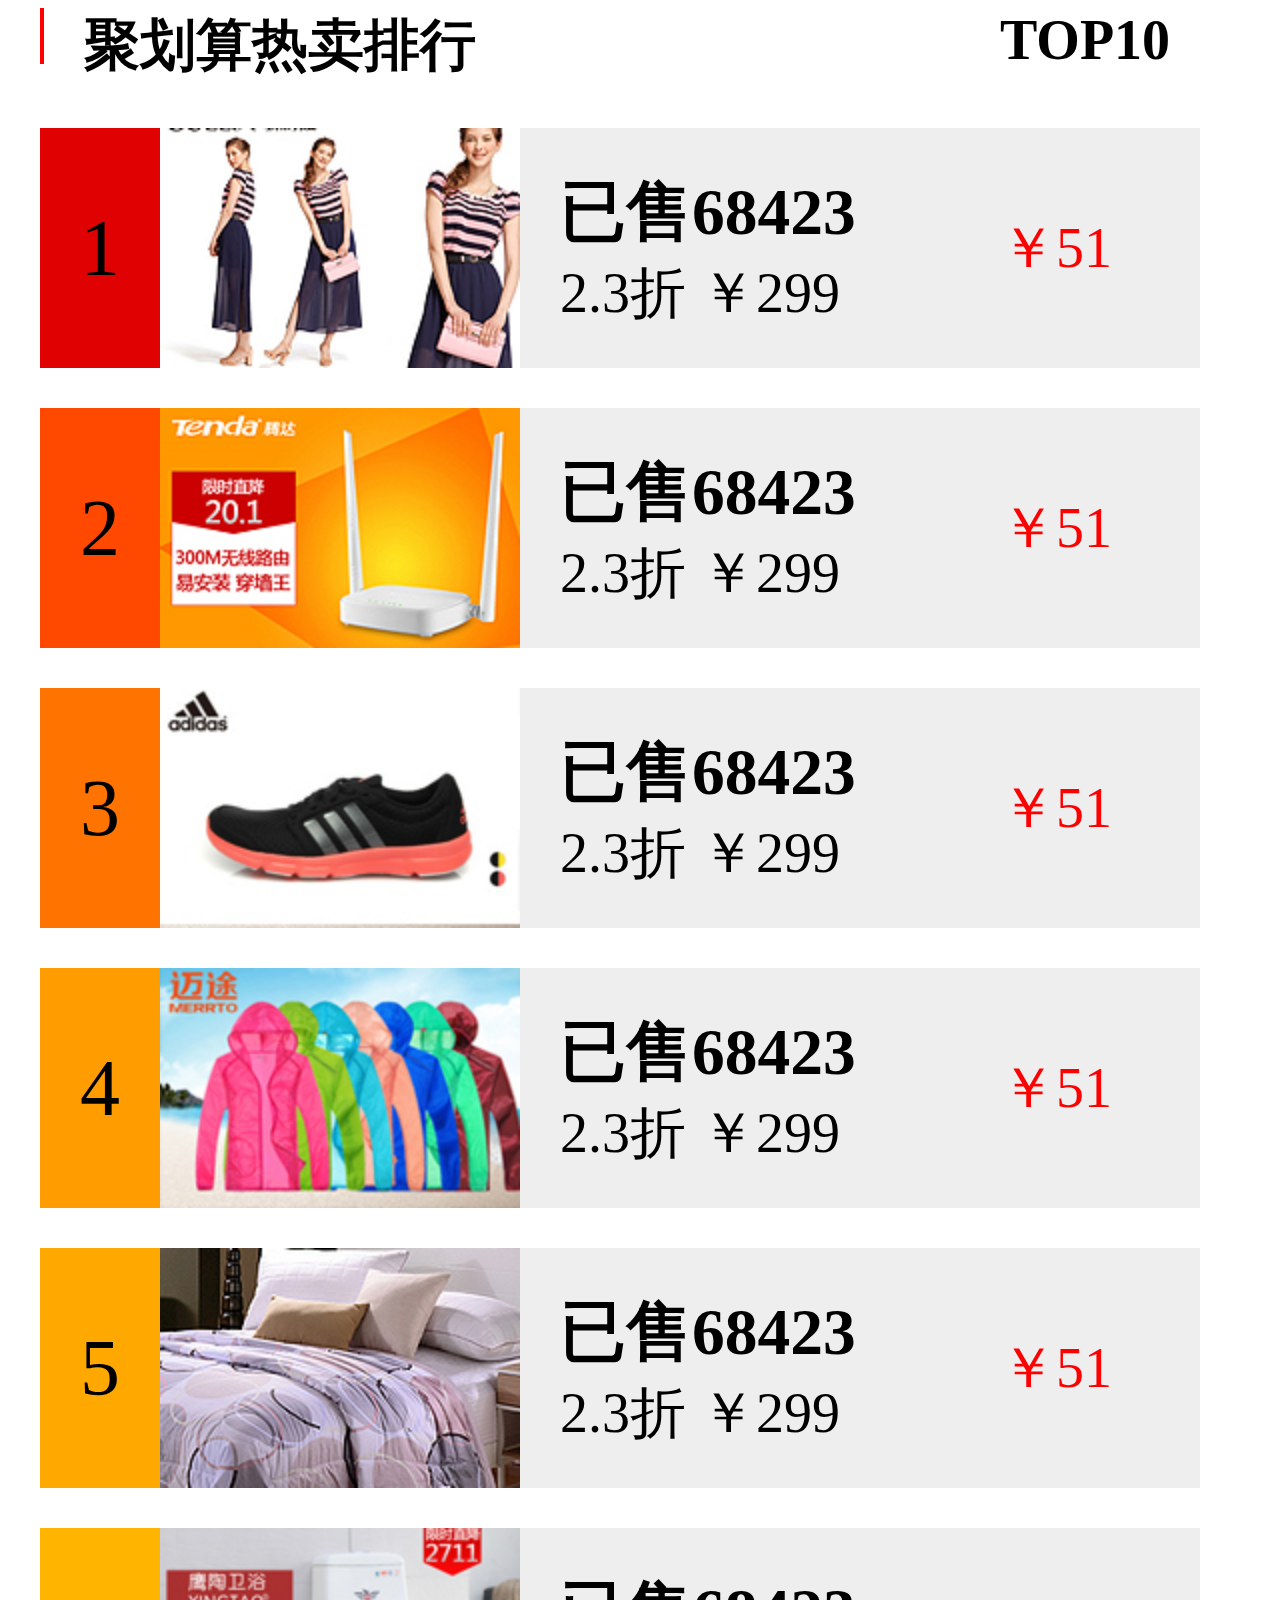
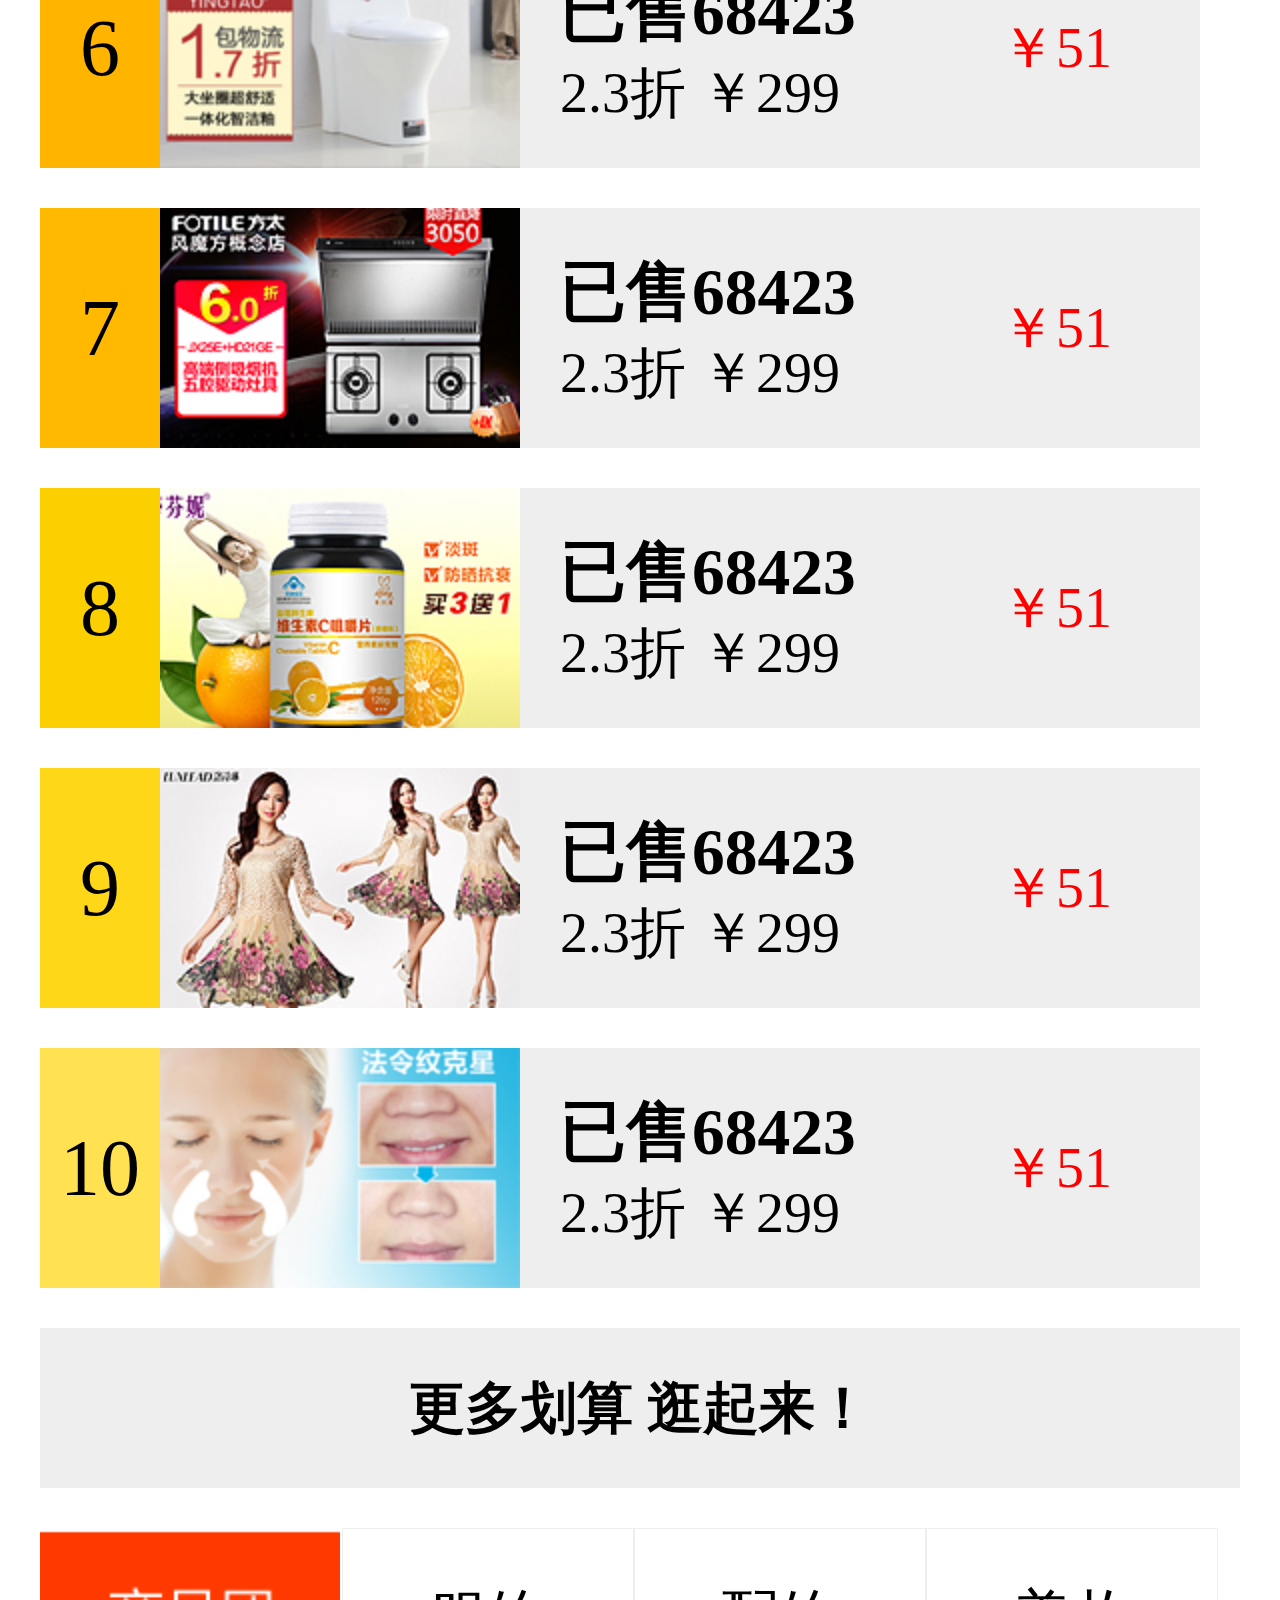
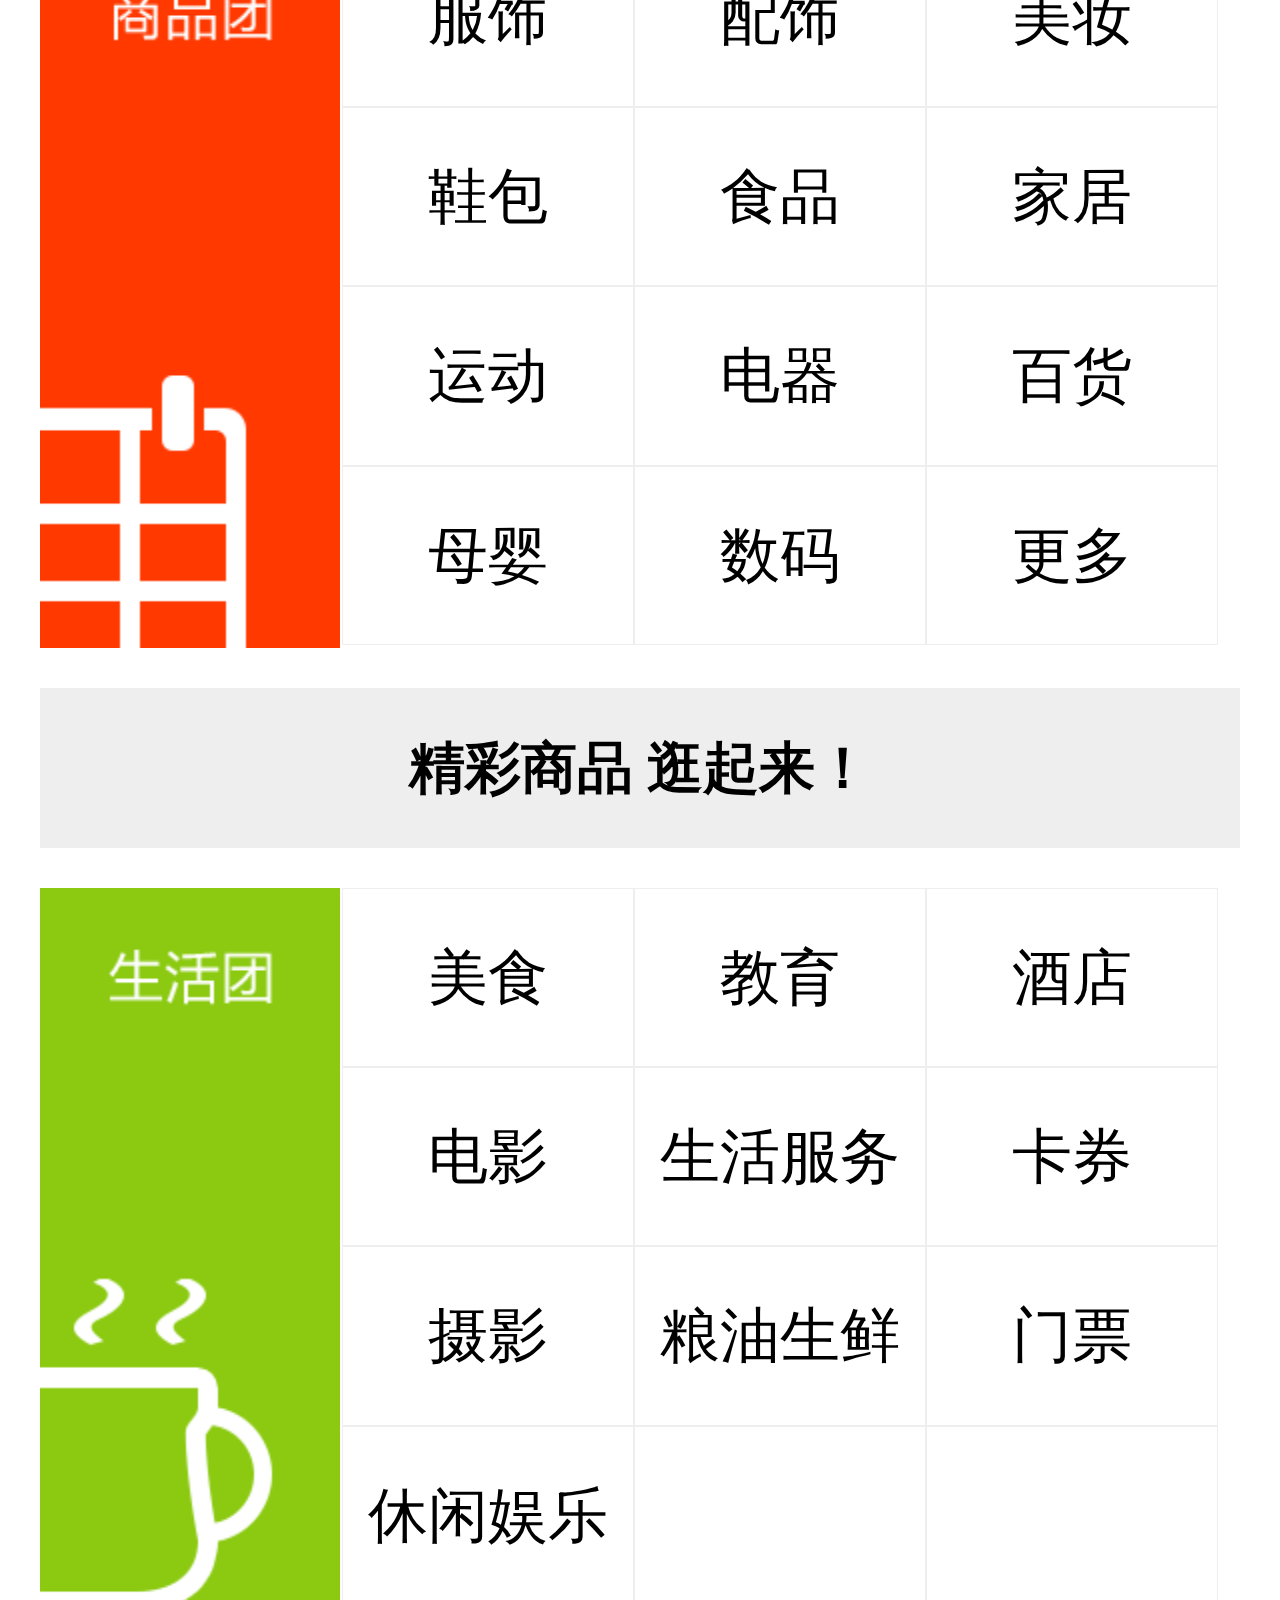
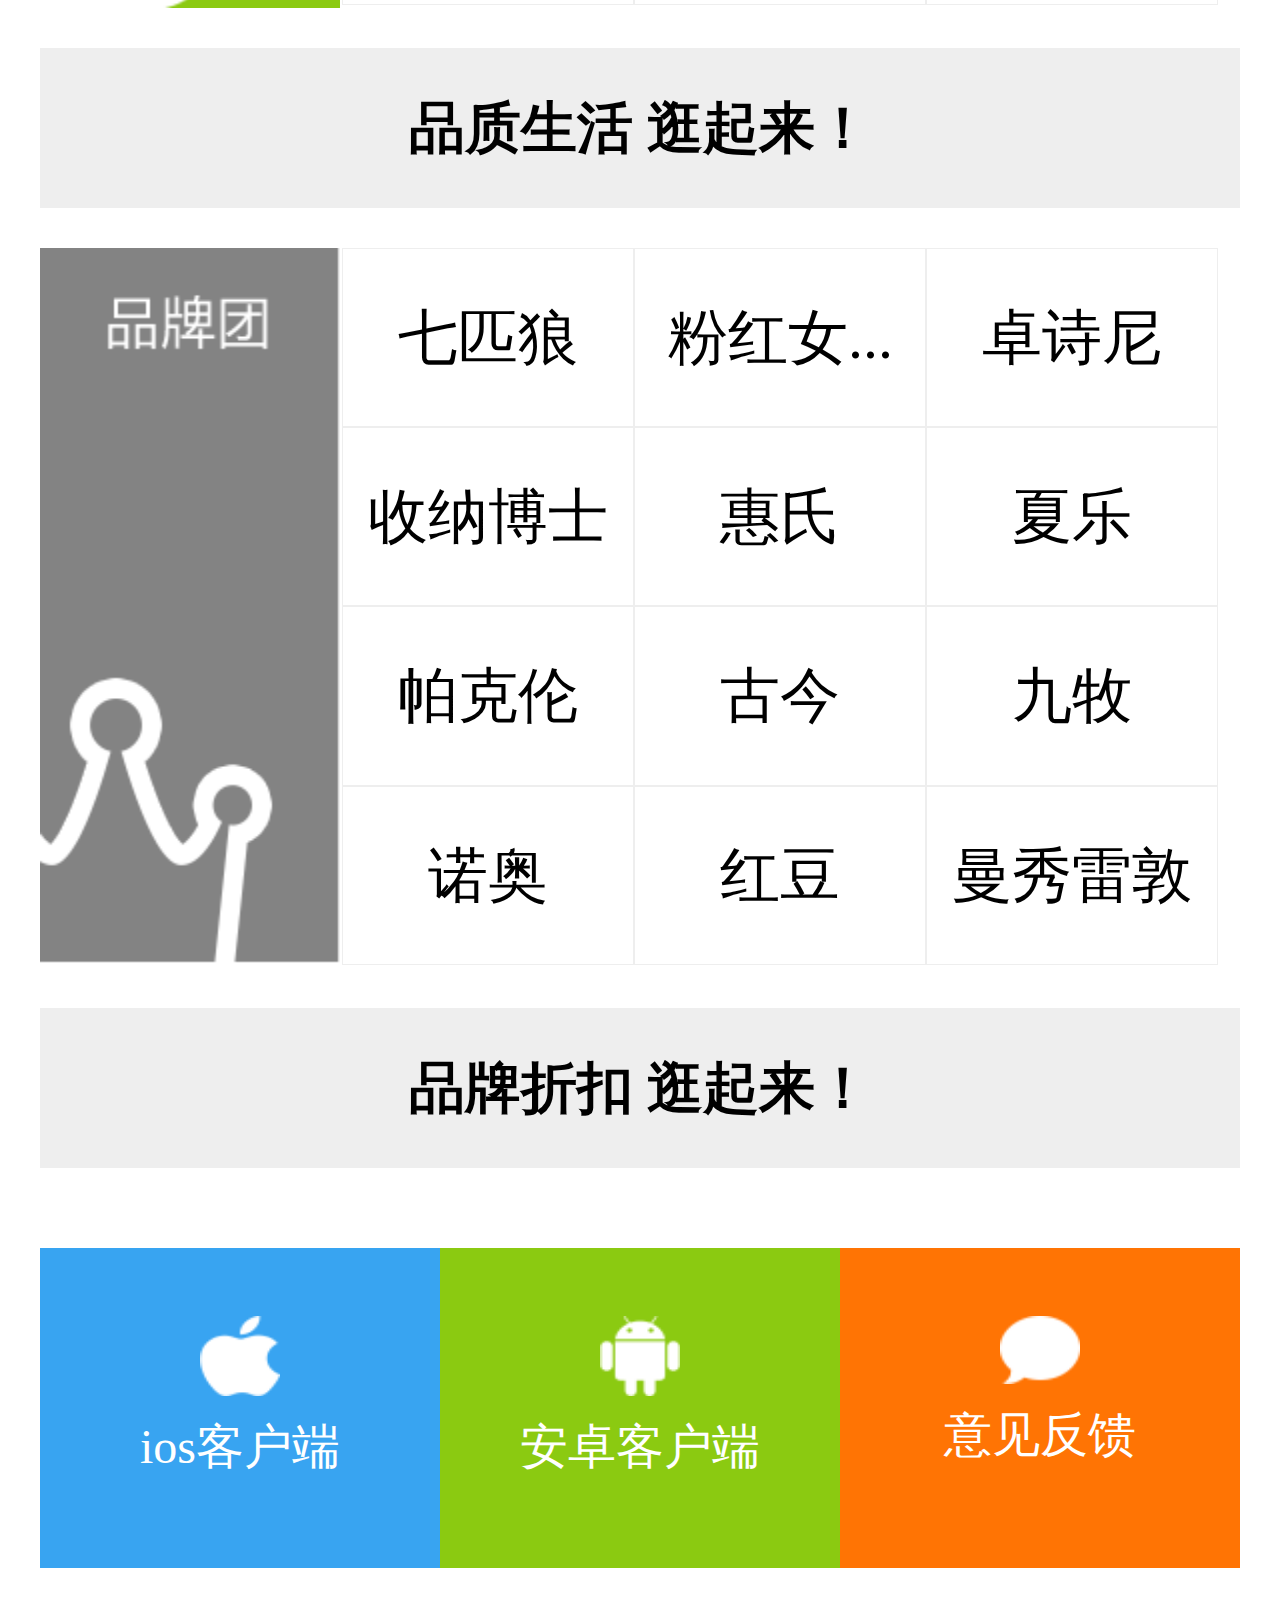
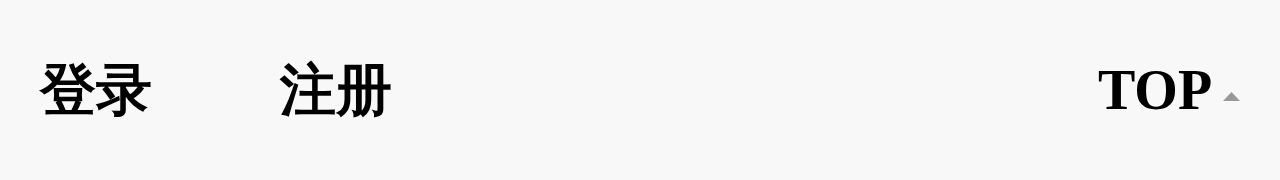
==== commit 8720352a: "change" ====
--- a/index.html
+++ b/index.html
@@ -56,7 +56,7 @@
 .section .box .top .left img{width:100%;height:100%;vertical-align: middle}
 .section .box .top .right{float:right;height:9rem;width:11.22rem;}
 .section .box .top .right ul{height:100%;width:100%;margin-top:0;}
-.section .box .top .right ul li{float:left;width:3.7rem;height:2.24rem;font-size:0.75rem;text-align: center;margin-top:0;line-height:2.24rem;border:1px solid #eee;}
+.section .box .top .right ul li{float:left;width:3.65rem;height:2.24rem;font-size:0.75rem;text-align: center;margin-top:0;line-height:2.24rem;border:1px solid #eee;box-sizing:border-box;}
 .section .box .bottom{margin:0.5rem 0;height:2rem;background: #eee;font-size:0.7rem;text-align: center;line-height:2rem;font-weight: bolder;}
 
 .section .type{width:100%;height:4rem;background:#eee;margin:1rem 0;}
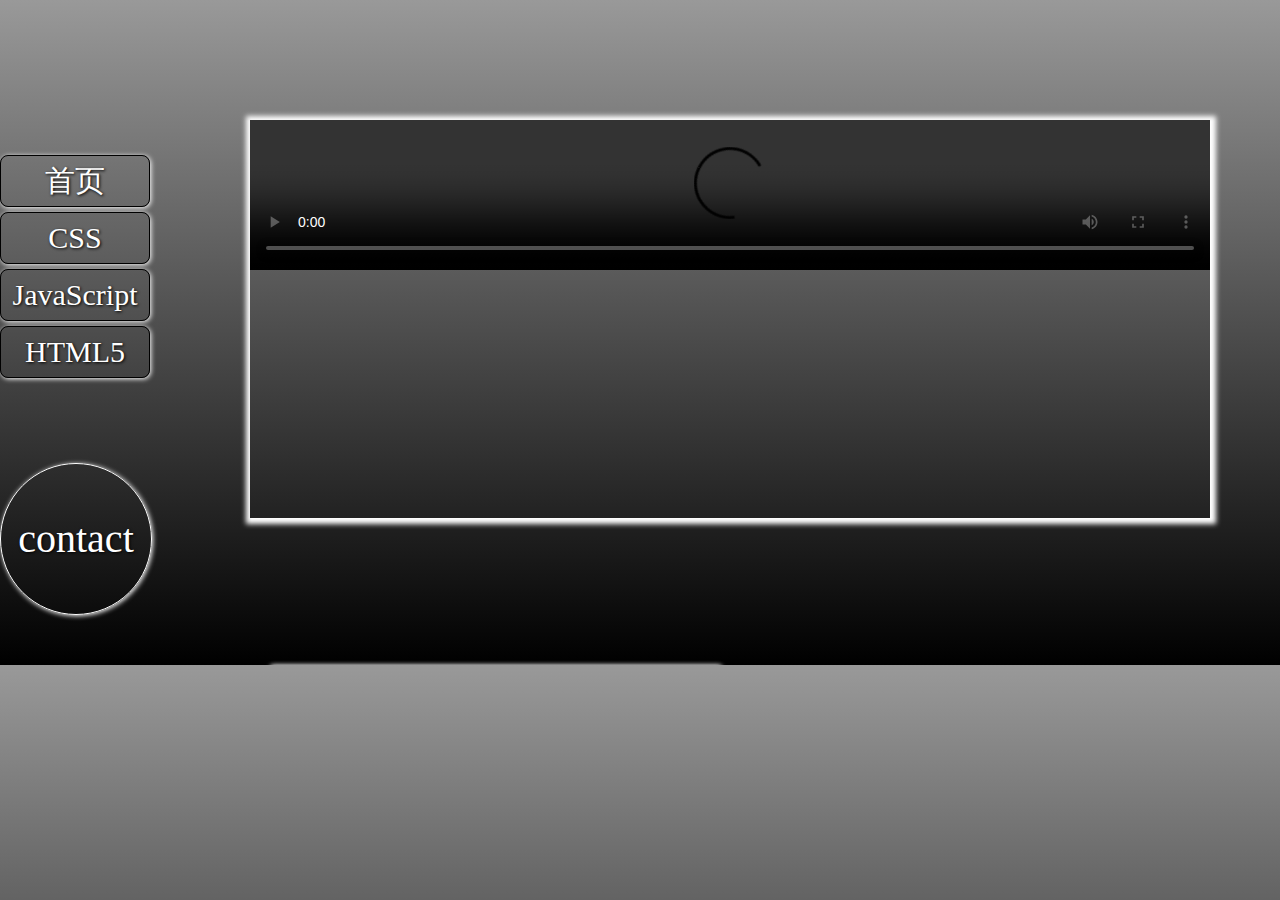
==== commit 90933989: "update" ====
--- a/index.html
+++ b/index.html
@@ -1,338 +1,148 @@
-<!doctype html>
-<html>
+<!DOCTYPE html>
+<html lang="en">
 <head>
-<meta charset="utf-8">
-<title>智能社-http://www.zhinengshe.com</title>
-<meta name="viewport" content="width=device-width, user-scalable=no, initial-scale=1.0">
-<meta name="apple-mobile-web-app-capable" content="yes">
-<meta name="apple-mobile-web-app-status-bar-style" content="black">
+	<meta charset="UTF-8">
+	<title>Document</title>
+	<link rel="stylesheet" href="css/animate.css">
+	<link rel="stylesheet" href="css/index.css">
+<script src="js/common.js"></script>
+<script src="js/index.js"></script>
+</head>
+<body>
+<div id="box">
+	<div class="nav">
+		<ul>
+			<li><a href="javascript:;">首页</a></li>
+			<li><a href="javascript:;">CSS</a></li>
+			<li><a href="javascript:;">JavaScript</a></li>
+			<li><a href="javascript:;">HTML5</a></li>
+		</ul>
+		<div id="contact" class="animated bounce infinite">contact</div>
+		<div class="phone">
+			<div id="number">phone:18603384228</div>
+			<div id="email">email:401135391@qq.com</div>
+		</div>
+	</div>
+	<div id="main">
+		<div class="box main">
+			<div class="mv">
+				<video src="Writing's On The Wall.mp4" width=960 controls autoplay></video>
+			</div>
+		</div>
+		<div class="box css">
+			<div class="wram">
+				<ul class="top">
+					<li><img src="images/001.png"></li>
+					<li><img src="images/002.png"></li>
+					<li><img src="images/003.png"></li>
+					<li><img src="images/004.png"></li>
+					<li><img src="images/005.png"></li>
+					<li><img src="images/006.png"></li>
+					<li><img src="images/007.png"></li>
 
-<style>
-*{ margin:0; padding:0; list-style:none;}
-html{ font-size:20px;}
-.header{width:16rem;height:3rem;}
-.header div{float:left;height:3rem;line-height:3rem;}
-.header div img{height:100%;}
-.header .back{height:1.5rem;width:3rem;margin-left:0.5rem;box-sizing:border-box;padding-top:0.2rem;}
-.header .logo{width:3.75rem;height:1rem;margin-left:2.5rem;}
+					<li><img src="images/001.png"></li>
+					<li><img src="images/002.png"></li>
+					<li><img src="images/003.png"></li>
+					<li><img src="images/004.png"></li>
+					<li><img src="images/005.png"></li>
+					<li><img src="images/006.png"></li>
+					<li><img src="images/007.png"></li>
+				</ul>
+				<div class="middle">
+					<div class="left">
+						<img src="images/008.png">
+					</div>
+					<div class="center">
+						007
+					</div>
+					<div class="right">
+						<img src="images/009.png">
+					</div>
+				</div>
+				<ul class="bottom">
+					<li><img src="images/01.png"></li>
+					<li><img src="images/02.png"></li>
+					<li><img src="images/03.png"></li>
+					<li><img src="images/04.png"></li>
+					<li><img src="images/05.png"></li>
+					<li><img src="images/06.png"></li>
+					<li><img src="images/07.png"></li>
 
-.banner{width:16rem;height:6.75rem;}
-.banner img{width:100%;}
-.btn{height:1.25rem;width:16rem;}
-.btn .center{height:1.25rem;width:2.5rem;margin:0 auto;padding:0.5rem 0;}
-.btn .center div{height:0.25rem;width:0.25rem;background: #ccc;border-radius:50%;float:left;margin:0 0.125rem;}
-
-.nav{width:16rem;height:8.5rem;box-sizing:border-box;padding:0 0.375rem;}
-.nav ul{width:100%;}
-.nav ul li{width:25%;float:left;padding:0.5rem 0.875rem;box-sizing:border-box;}
-.nav ul li img{width:100%;}
-.nav ul li p{font-size:0.6rem;text-align: center}
-
-.section{box-sizing:border-box;width:16rem;height:40rem;padding:0.6rem 0.5rem;}
-.section .new{width:6.5rem;height:0.7rem;font-size:0.7rem;border-left:4px solid red;box-sizing:border-box;padding:0 0.5rem;float:left;}
-.section .out{float:right;height:0.7rem;width:8.5rem;}
-.section .new2{width:3rem;height:0.7rem;box-sizing:border-box;font-size: 0.7rem;padding:0 0;float:right;}
-.section ul{margin-top:1.5rem;width:15rem;}
-.section ul li{height:3rem;width:15rem;margin-top:0.5rem;position:relative;}
-.section ul li img{height:100%;width:4.5rem;margin-left:1.5rem;}
-.section ul li .number{display:inline-block;height:3rem;width:1.5rem;position:absolute;top:0;text-align: center;line-height:3rem;}
-.section ul li:nth-child(1) .number{background:#e00202}
-.section ul li:nth-child(2) .number{background:#ff4800}
-.section ul li:nth-child(3) .number{background:#ff7300}
-.section ul li:nth-child(4) .number{background:#ff9d00}
-.section ul li:nth-child(5) .number{background:#ffa800}
-.section ul li:nth-child(6) .number{background:#ffb400}
-.section ul li:nth-child(7) .number{background:#ffba00}
-.section ul li:nth-child(8) .number{background:#fcd000}
-.section ul li:nth-child(9) .number{background:#ffd719}
-.section ul li:nth-child(10) .number{background:#ffe152}
-.section ul li .content{height:3rem;width:8.5rem;display:inline-block;background: #eee;font-size: 0.7rem;margin-left:0;position: absolute;top:0;}
-.section ul li .content div{display: inline-block;padding:0.5rem 0.5rem;box-sizing:border-box;}
-.price{color:red;height:3rem;position:absolute;top:0;left:5.5rem;line-height: 2rem}
-.section .more{margin:0.5rem 0;height:2rem;background: #eee;font-size:0.7rem;text-align: center;line-height:2rem;font-weight: bolder;}
-.section .box{height:11.5rem;width:100%;margin-top:0.5rem;}
-.section .box .top{height:9rem;width:100%;}
-.section .box .top .left{float:left;height:9rem;width:3.75rem;}
-.section .box .top .left img{width:100%;height:100%;vertical-align: middle}
-.section .box .top .right{float:right;height:9rem;width:11.22rem;}
-.section .box .top .right ul{height:100%;width:100%;margin-top:0;}
-.section .box .top .right ul li{float:left;width:3.65rem;height:2.24rem;font-size:0.75rem;text-align: center;margin-top:0;line-height:2.24rem;border:1px solid #eee;box-sizing:border-box;}
-.section .box .bottom{margin:0.5rem 0;height:2rem;background: #eee;font-size:0.7rem;text-align: center;line-height:2rem;font-weight: bolder;}
-
-.section .type{width:100%;height:4rem;background:#eee;margin:1rem 0;}
-.section .type li{height:100%;width:5rem;float:left;margin-top:0;text-align: center}
-.section .type li:nth-child(1) {background:#38a4f1}
-.section .type li:nth-child(2) {background:#8bca11}
-.section .type li:nth-child(3) {background:#ff7404}
-.section .type li img{width:1rem;height:1rem;margin-top:0.85rem;margin-left:0;}
-.section .type li:nth-child(3) img{height:0.85rem;}
-.section .type li p{font-size:0.6rem;color:#fff;}
-
-.footer{width:16rem;height:2.25rem;padding:0.5rem;box-sizing:border-box;background: #f8f8f8;overflow: hidden;position: absolute;top:100rem;font-size:0.7rem;font-weight: bolder;}
-.footer .login{float:left;width:3rem;height:2.25rem;line-height: 2.25rem;position:absolute;top:0;}
-.footer .add{float: left;height:100%;position:absolute;top:0;left:3.5rem;width:3rem;line-height: 2.25rem}
-.footer .back{margin-top:-0.5rem;float:right;height:2.25rem;line-height:2.25rem;}
-.footer .back img{vertical-align: middle}
-</style>
-<script>
-;(function(win,doc){
-    function change(){
-        document.documentElement.style.fontSize=document.documentElement.clientWidth/16+'px';   
-    }
-    
-    doc.addEventListener('DOMContentLoaded',change,false);  
-    win.addEventListener('resize',change,false);
-})(window,document);
-</script>
-</head>
-
-<body>
-<div id="wrap">
-    <header class="header">
-        <div class="back">
-            <a href="javascript:;"><img src="images/back.png"></a>
-        </div>
-        <div class="logo">
-            <img src="images/logo.png">
-        </div>
-    </header>
-    <div class="banner">
-        <img src="images/banner.png">
-    </div>
-    <div class="btn">
-        <div class="center">
-            <div></div>
-            <div></div>
-            <div></div>
-            <div></div>
-            <div></div>
-        </div>
-    </div>
-    <nav class="nav">
-        <ul>
-            <li><img src="images/1.png"><p>商品</p></li>
-            <li><img src="images/2.png"><p>生活</p></li>
-            <li><img src="images/3.png"><p>品牌</p></li>
-            <li><img src="images/4.png"><p>聚宝盆</p></li>
-            <li><img src="images/5.png"><p>聚名品</p></li>
-            <li><img src="images/6.png"><p>聚家装</p></li>
-            <li><img src="images/7.png"><p>聚透</p></li>
-            <li><img src="images/8.png"><p>客户端</p></li>
-        </ul>
-    </nav>
-    <section class="section">
-        <h3 class="new">聚划算热卖排行</h3>
-        <div class="out"><h3 class="new2">TOP10</h3></div>
-        <ul>
-            <li>
-                <span class="number">1</span>
-                <img src="images/20.jpg">
-                <span class="content">
-                    <div>
-                        <h3>已售68423</h3>
-                        <span>2.3折 ￥299</span>
-                    </div>
-                    <div class="price">￥51</div>
-                </span>
-            </li>
-            <li>
-                <span class="number">2</span>
-                <img src="images/19.jpg">
-                <span class="content">
-                    <div>
-                        <h3>已售68423</h3>
-                        <span>2.3折 ￥299</span>
-                    </div>
-                    <div class="price">￥51</div>
-                </span>
-            </li>
-            <li>
-                <span class="number">3</span>
-                <img src="images/18.jpg">
-                <span class="content">
-                    <div>
-                        <h3>已售68423</h3>
-                        <span>2.3折 ￥299</span>
-                    </div>
-                    <div class="price">￥51</div>
-                </span>
-            </li>
-            <li>
-                <span class="number">4</span>
-                <img src="images/17.jpg">
-                <span class="content">
-                    <div>
-                        <h3>已售68423</h3>
-                        <span>2.3折 ￥299</span>
-                    </div>
-                    <div class="price">￥51</div>
-                </span>
-            </li>
-            <li>
-                <span class="number">5</span>
-                <img src="images/16.jpg">
-                <span class="content">
-                    <div>
-                        <h3>已售68423</h3>
-                        <span>2.3折 ￥299</span>
-                    </div>
-                    <div class="price">￥51</div>
-                </span>
-            </li>
-            <li>
-                <span class="number">6</span>
-                <img src="images/15.jpg">
-                <span class="content">
-                    <div>
-                        <h3>已售68423</h3>
-                        <span>2.3折 ￥299</span>
-                    </div>
-                    <div class="price">￥51</div>
-                </span>
-            </li>
-            <li>
-                <span class="number">7</span>
-                <img src="images/14.jpg">
-                <span class="content">
-                    <div>
-                        <h3>已售68423</h3>
-                        <span>2.3折 ￥299</span>
-                    </div>
-                    <div class="price">￥51</div>
-                </span>
-            </li>
-            <li>
-                <span class="number">8</span>
-                <img src="images/13.jpg">
-                <span class="content">
-                    <div>
-                        <h3>已售68423</h3>
-                        <span>2.3折 ￥299</span>
-                    </div>
-                    <div class="price">￥51</div>
-                </span>
-            </li>
-            <li>
-                <span class="number">9</span>
-                <img src="images/12.jpg">
-                <span class="content">
-                    <div>
-                        <h3>已售68423</h3>
-                        <span>2.3折 ￥299</span>
-                    </div>
-                    <div class="price">￥51</div>
-                </span>
-            </li>
-            <li>
-                <span class="number">10</span>
-                <img src="images/11.png">
-                <span class="content">
-                    <div>
-                        <h3>已售68423</h3>
-                        <span>2.3折 ￥299</span>
-                    </div>
-                    <div class="price">￥51</div>
-                </span>
-            </li>
-        </ul>
-        <div class="more">
-            更多划算 逛起来！
-        </div>
-        <div class="box">
-            <div class="top">
-                <div class="left">
-                    <img src="images/21.png">
-                </div>
-                <div class="right">
-                    <ul>
-                        <li>服饰</li>
-                        <li>配饰</li>
-                        <li>美妆</li>
-                        <li>鞋包</li>
-                        <li>食品</li>
-                        <li>家居</li>
-                        <li>运动</li>
-                        <li>电器</li>
-                        <li>百货</li>
-                        <li>母婴</li>
-                        <li>数码</li>
-                        <li>更多</li>
-                    </ul>
-                </div>
-            </div>
-            <div class="bottom">
-                精彩商品 逛起来！
-            </div>
-        </div>  
-        <div class="box">
-            <div class="top">
-                <div class="left">
-                    <img src="images/22.png">
-                </div>
-                <div class="right">
-                    <ul>
-                        <li>美食</li>
-                        <li>教育</li>
-                        <li>酒店</li>
-                        <li>电影</li>
-                        <li>生活服务</li>
-                        <li>卡券</li>
-                        <li>摄影</li>
-                        <li>粮油生鲜</li>
-                        <li>门票</li>
-                        <li>休闲娱乐</li>
-                        <li></li>
-                        <li></li>
-                    </ul>
-                </div>
-            </div>
-            <div class="bottom">
-                品质生活 逛起来！
-            </div>
-        </div>  
-        <div class="box">
-            <div class="top">
-                <div class="left">
-                    <img src="images/23.png">
-                </div>
-                <div class="right">
-                    <ul>
-                        <li>七匹狼</li>
-                        <li>粉红女...</li>
-                        <li>卓诗尼</li>
-                        <li>收纳博士</li>
-                        <li>惠氏</li>
-                        <li>夏乐</li>
-                        <li>帕克伦</li>
-                        <li>古今</li>
-                        <li>九牧</li>
-                        <li>诺奥</li>
-                        <li>红豆</li>
-                        <li>曼秀雷敦</li>
-                    </ul>
-                </div>
-            </div>
-            <div class="bottom">
-                品牌折扣 逛起来！
-            </div>
-        </div>  
-        <ul class="type">
-            <li><img src="images/24.png"><p>ios客户端</p></li>
-            <li><img src="images/25.png"><p>安卓客户端</p></li>
-            <li><img src="images/26.png"><p>意见反馈</p></li>
-        </ul>
-    </section>
-    <footer class="footer">
-        <div class="login">
-            登录
-        </div>
-        <div class="add">
-            注册
-        </div>
-        <div class="back">
-            TOP <img src="images/27.png">
-        </div>
-    </footer>
+					<li><img src="images/01.png"></li>
+					<li><img src="images/02.png"></li>
+					<li><img src="images/03.png"></li>
+					<li><img src="images/04.png"></li>
+					<li><img src="images/05.png"></li>
+					<li><img src="images/06.png"></li>
+					<li><img src="images/07.png"></li>
+				</ul>
+			</div>
+		</div>
+		<div class="box js">
+			<div class="main">
+				<div class="top">
+					<ul>
+						<li>
+							<a href="html/javascript/baidu.html" target="_blank">J</a>
+							<div class="text">仿百度搜索框</div>
+						</li>
+						<li>
+							<a href="html/javascript/webQQ.html" target="_blank">a</a>
+							<div class="text">webQQ</div>
+						</li>
+						<li>
+							<a href="html/javascript/clock.html" target="_blank">v</a>
+							<div class="text">图片时钟</div>
+						</li>
+						<li>
+							<a href="html/javascript/picture.html" target="_blank">a</a>
+							<div class="text">瀑布流效果</div>
+						</li>
+					</ul>
+				</div>
+				<div class="bottom">
+					<ul>
+						<li>
+							<a href="html/javascript/sfq.html" target="_blank">Sc</a>
+							<div class="text">手风琴式图片</div>
+						</li>
+						<li>
+							<a href="html/javascript/calendar.html" target="_blank">r</a>
+							<div class="text">简易日历</div>
+						</li>
+						<li>
+							<a href="html/javascript/photo.html" target="_blank">i</a>
+							<div class="text">照片墙</div>
+						</li>
+						<li>
+							<a href="html/javascript/drag.html" target="_blank">pt</a>
+							<div class="text">面向对象Drag</div>
+						</li>
+					</ul>
+				</div>
+			</div>
+		</div>
+		<div class="box h5">
+			<ul>
+				<li class="gulp">
+					<a href="html/h5/gulp.html" target="_blank">gulp</a>
+					<div class="text">仿响应式gulp官网</div>
+				</li>
+				<li>
+					<a href="html/h5/boom.html" target="_blank"><img src="images/boom.png"></a>
+					<div class="text">图片爆炸效果</div>
+				</li>
+				<li>
+					<a href="html/h5/3D.html" target="_blank"><img src="images/3d.png"></a>
+					<div class="text">3D图片墙效果</div>
+				</li>
+				<li>
+					<a href="html/h5/windows.html" target="_blank"><img src="images/windows.png"></a>
+					<div class="text">仿windows屏保</div>
+				</li>
+			</ul>
+		</div>
+	</div>
 </div>
 </body>
-</html>
+</html>--- a/css/index.css
+++ b/css/index.css
@@ -0,0 +1,70 @@
+@keyframes move{
+	to{ left:-1082px;}	
+}
+@keyframes moves{
+	to{ left:0;}	
+}
+
+.css .wram .top{animation:20s move linear infinite;}
+.css .wram .top:hover{ animation-play-state:paused;}
+
+.css .wram .bottom{animation:20s moves linear infinite;}
+.css .wram .bottom:hover{ animation-play-state:paused;}
+
+#contact:hover{ -webkit-animation-play-state:paused;}
+
+*{margin:0;padding:0;list-style:none;}
+body{color:#fff;background:linear-gradient(#999,#000);}
+a{text-decoration: none;color:#fff;}
+
+#box{height:665px;width:100%;position:relative;overflow: hidden}
+.nav{height:515px;width:150px;padding-top:150px;}
+#main{height:665px;width:calc(100% - 150px);position:absolute;left:150px;top:0;transition:.5s all cubic-bezier(0.74,-0.27, 0.51, 1.82);}
+
+.nav ul{height:510px;width:150px;}
+.nav .phone{height:50px;width:1000px;position:absolute;left:250px;bottom:-50px;}
+.nav .phone div{float:left;width:450px;height:50px;line-height: 50px;text-align: center;font-size: 40px;text-shadow:1px 1px 3px black;box-shadow:1px 1px 5px #fff;font-style:italic;margin-left:20px; position:absolute;top:0;transition:1s all ease;z-index:10;}
+#email{transition:1s .5s all ease;}
+.nav ul li{height:50px;margin-top:5px;line-height: 50px;text-align: center;font-size: 30px;border:1px solid black;border-radius: 8px;text-shadow:1px 1px 3px black;box-shadow:1px 1px 5px #fff;}
+#contact{height:150px;width:150px;color:#fff;position:absolute;left:0;bottom:50px;font-size: 40px;border:1px solid#fff;border-radius: 50%;line-height: 150px;text-align: center;text-shadow:1px 1px 3px black;box-shadow:1px 1px 5px #fff;}
+
+.box{height:665px;width:100%;font-size:50px;}
+.hover{transform:rotate(-375deg);transition:.3s all ease;cursor: pointer;}
+
+.main .mv{height:398px;width:960px;position:absolute;top:120px;left:100px;box-shadow:1px 1px 5px 5px #fff;}
+.main video{position:absolute;left:0;top:0;}
+
+.css .wram{height:500px;width:1082px;margin-left:50px;overflow: hidden;position: relative;top:50px;box-shadow:1px 1px 5px 5px #000;}
+.css .wram .top{height:150px;width:200%;background: url(../images/movie.png) repeat-x;position:absolute;left:0;top:0;}
+.css .wram .top li{height:110px;float:left;margin:19px 0;border-left:1px solid #fff;}
+.css .wram .top li img{height:100%;}
+.css .wram .middle{height:200px;width:100%;position:absolute;top:150px;left:0;}
+
+.css .wram .middle .left{height:200px;float:left;width:273px;}
+.css .wram .middle .center{height:200px;width:536px;float:left;text-align: center;line-height: 200px;font-size:200px;font-style: italic;color:#000;text-shadow:1px 1px 10px #fff;}
+.css .wram .middle .right{height:200px;float:right;width:273px}
+.css .wram .bottom{height:150px;width:calc(200% + 6px);background: url(../images/movie.png) repeat-x;position:absolute;left:-1082px;top:350px;}
+.css .wram .bottom li{height:110px;float:left;margin:19px 0;border-left:1px solid #fff;}
+.css .wram .bottom li img{height:100%;}
+
+.js .main{height:652px;width:1024px;margin-left:80px;margin-top:5px;box-shadow: 1px 1px 5px 5px #000;position:relative;}
+.js .top{background: url(../images/jsbackground.png) no-repeat;height:326px;width:1024px;}
+.js .top ul li{height:205px;width:205px;position:absolute;text-align: center;line-height: 180px;font-size: 160px;overflow: hidden;}
+.js .top ul li:nth-child(1){left:45px;top:98px;transform:rotate(3deg);}
+.js .top ul li:nth-child(2){left:296px;top:108px;transform:rotate(-1deg);}
+.js .top ul li:nth-child(3){left:544px;top:112px;transform:rotate(4deg);}
+.js .top ul li:nth-child(4){left:790px;top:98px;transform:rotate(-2deg);}
+.js .top ul li .text{height:80px;width:100%;text-align: center;line-height: 80px;background: rgba(0,0,0,.5);position:absolute;bottom:-80px;left:0;transition:.5s all ease;font-size: 45px ;color:#fff;font-size: 30px}
+.js .bottom{background: url(../images/jsbackground.png) no-repeat;height:326px;width:1024px;}
+.js .bottom ul li{height:205px;width:205px;position:absolute;text-align: center;line-height: 180px;font-size: 160px;overflow: hidden;}
+.js .bottom ul li:nth-child(1){left:45px;top:424px;transform:rotate(3deg);}
+.js .bottom ul li:nth-child(2){left:296px;top:434px;transform:rotate(-1deg);}
+.js .bottom ul li:nth-child(3){left:544px;top:438px;transform:rotate(4deg);}
+.js .bottom ul li:nth-child(4){left:790px;top:424px;transform:rotate(-2deg);}
+.js .bottom ul li .text{height:80px;width:100%;text-align: center;line-height: 80px;background: rgba(0,0,0,.5);position:absolute;bottom:-80px;left:0;transition:.5s all ease;font-size: 45px ;color:#fff;font-size: 30px}
+
+.h5 ul{height:100%;width:100%;}
+.h5 ul li{height:calc(50% - 40px);width:500px;float:left;margin-top:30px;margin-left:60px;border-radius: 8px;overflow: hidden;position:relative;box-shadow:1px 1px 5px 5px #fff;}
+.h5 ul li img{width:100%;}
+.h5 .gulp{text-align: center;line-height:300px;color:#fff;background:#000;font-size: 150px ;}
+.h5 ul li .text{height:100px;width:100%;text-align: center;line-height: 100px;background: rgba(0,0,0,.5);position:absolute;bottom:-100px;left:0;transition:.5s all ease;font-size: 50px ;color:#fff;}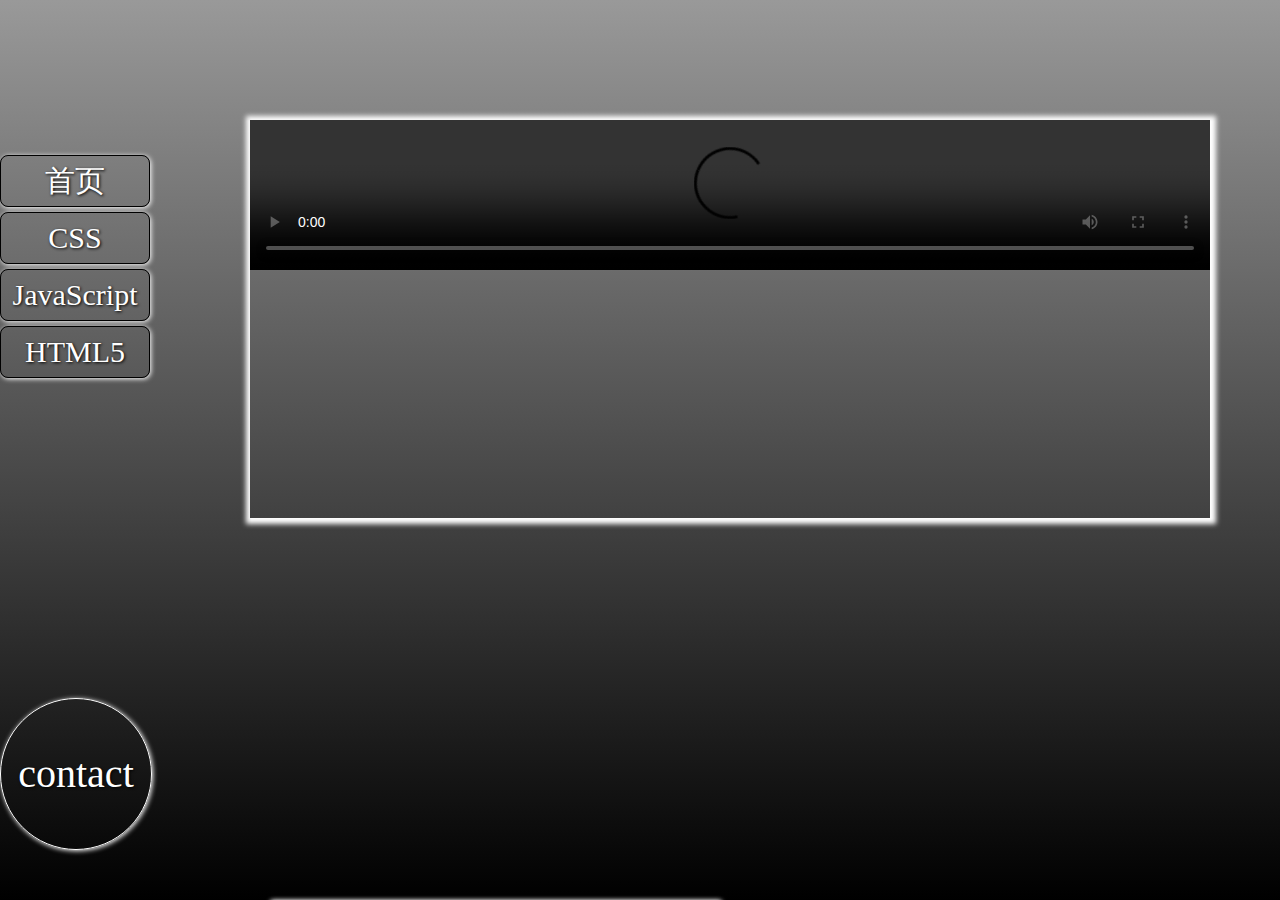
==== commit 9e4f9f18: "update" ====
--- a/index.html
+++ b/index.html
@@ -3,8 +3,8 @@
 <head>
 	<meta charset="UTF-8">
 	<title>Document</title>
-	<link rel="stylesheet" href="css/animate.css">
-	<link rel="stylesheet" href="css/index.css">
+	<link rel="stylesheet" href="stylesheets/animate.css">
+	<link rel="stylesheet" href="stylesheets/index.css">
 <script src="js/common.js"></script>
 <script src="js/index.js"></script>
 </head>
--- a/stylesheets/index.css
+++ b/stylesheets/index.css
@@ -0,0 +1,70 @@
+@keyframes move{
+	to{ left:-1082px;}	
+}
+@keyframes moves{
+	to{ left:0;}	
+}
+
+.css .wram .top{animation:20s move linear infinite;}
+.css .wram .top:hover{ animation-play-state:paused;}
+
+.css .wram .bottom{animation:20s moves linear infinite;}
+.css .wram .bottom:hover{ animation-play-state:paused;}
+
+#contact:hover{ -webkit-animation-play-state:paused;}
+
+*{margin:0;padding:0;list-style:none;}
+body{color:#fff;background:linear-gradient(#999,#000);}
+a{text-decoration: none;color:#fff;}
+
+#box{height:665px;width:100%;position:relative;overflow: hidden}
+.nav{height:515px;width:150px;padding-top:150px;}
+#main{height:665px;width:calc(100% - 150px);position:absolute;left:150px;top:0;transition:.5s all cubic-bezier(0.74,-0.27, 0.51, 1.82);}
+
+.nav ul{height:510px;width:150px;}
+.nav .phone{height:50px;width:1000px;position:absolute;left:250px;bottom:-50px;}
+.nav .phone div{float:left;width:450px;height:50px;line-height: 50px;text-align: center;font-size: 40px;text-shadow:1px 1px 3px black;box-shadow:1px 1px 5px #fff;font-style:italic;margin-left:20px; position:absolute;top:0;transition:1s all ease;z-index:10;}
+#email{transition:1s .5s all ease;}
+.nav ul li{height:50px;margin-top:5px;line-height: 50px;text-align: center;font-size: 30px;border:1px solid black;border-radius: 8px;text-shadow:1px 1px 3px black;box-shadow:1px 1px 5px #fff;}
+#contact{height:150px;width:150px;color:#fff;position:absolute;left:0;bottom:50px;font-size: 40px;border:1px solid#fff;border-radius: 50%;line-height: 150px;text-align: center;text-shadow:1px 1px 3px black;box-shadow:1px 1px 5px #fff;}
+
+.box{height:665px;width:100%;font-size:50px;}
+.hover{transform:rotate(-375deg);transition:.3s all ease;cursor: pointer;}
+
+.main .mv{height:398px;width:960px;position:absolute;top:120px;left:100px;box-shadow:1px 1px 5px 5px #fff;}
+.main video{position:absolute;left:0;top:0;}
+
+.css .wram{height:500px;width:1082px;margin-left:50px;overflow: hidden;position: relative;top:50px;box-shadow:1px 1px 5px 5px #000;}
+.css .wram .top{height:150px;width:200%;background: url(../images/movie.png) repeat-x;position:absolute;left:0;top:0;}
+.css .wram .top li{height:110px;float:left;margin:19px 0;border-left:1px solid #fff;}
+.css .wram .top li img{height:100%;}
+.css .wram .middle{height:200px;width:100%;position:absolute;top:150px;left:0;}
+
+.css .wram .middle .left{height:200px;float:left;width:273px;}
+.css .wram .middle .center{height:200px;width:536px;float:left;text-align: center;line-height: 200px;font-size:200px;font-style: italic;color:#000;text-shadow:1px 1px 10px #fff;}
+.css .wram .middle .right{height:200px;float:right;width:273px}
+.css .wram .bottom{height:150px;width:calc(200% + 6px);background: url(../images/movie.png) repeat-x;position:absolute;left:-1082px;top:350px;}
+.css .wram .bottom li{height:110px;float:left;margin:19px 0;border-left:1px solid #fff;}
+.css .wram .bottom li img{height:100%;}
+
+.js .main{height:652px;width:1024px;margin-left:80px;margin-top:5px;box-shadow: 1px 1px 5px 5px #000;position:relative;}
+.js .top{background: url(../images/jsbackground.png) no-repeat;height:326px;width:1024px;}
+.js .top ul li{height:205px;width:205px;position:absolute;text-align: center;line-height: 180px;font-size: 160px;overflow: hidden;}
+.js .top ul li:nth-child(1){left:45px;top:98px;transform:rotate(3deg);}
+.js .top ul li:nth-child(2){left:296px;top:108px;transform:rotate(-1deg);}
+.js .top ul li:nth-child(3){left:544px;top:112px;transform:rotate(4deg);}
+.js .top ul li:nth-child(4){left:790px;top:98px;transform:rotate(-2deg);}
+.js .top ul li .text{height:80px;width:100%;text-align: center;line-height: 80px;background: rgba(0,0,0,.5);position:absolute;bottom:-80px;left:0;transition:.5s all ease;font-size: 45px ;color:#fff;font-size: 30px}
+.js .bottom{background: url(../images/jsbackground.png) no-repeat;height:326px;width:1024px;}
+.js .bottom ul li{height:205px;width:205px;position:absolute;text-align: center;line-height: 180px;font-size: 160px;overflow: hidden;}
+.js .bottom ul li:nth-child(1){left:45px;top:424px;transform:rotate(3deg);}
+.js .bottom ul li:nth-child(2){left:296px;top:434px;transform:rotate(-1deg);}
+.js .bottom ul li:nth-child(3){left:544px;top:438px;transform:rotate(4deg);}
+.js .bottom ul li:nth-child(4){left:790px;top:424px;transform:rotate(-2deg);}
+.js .bottom ul li .text{height:80px;width:100%;text-align: center;line-height: 80px;background: rgba(0,0,0,.5);position:absolute;bottom:-80px;left:0;transition:.5s all ease;font-size: 45px ;color:#fff;font-size: 30px}
+
+.h5 ul{height:100%;width:100%;}
+.h5 ul li{height:calc(50% - 40px);width:500px;float:left;margin-top:30px;margin-left:60px;border-radius: 8px;overflow: hidden;position:relative;box-shadow:1px 1px 5px 5px #fff;}
+.h5 ul li img{width:100%;}
+.h5 .gulp{text-align: center;line-height:300px;color:#fff;background:#000;font-size: 150px ;}
+.h5 ul li .text{height:100px;width:100%;text-align: center;line-height: 100px;background: rgba(0,0,0,.5);position:absolute;bottom:-100px;left:0;transition:.5s all ease;font-size: 50px ;color:#fff;}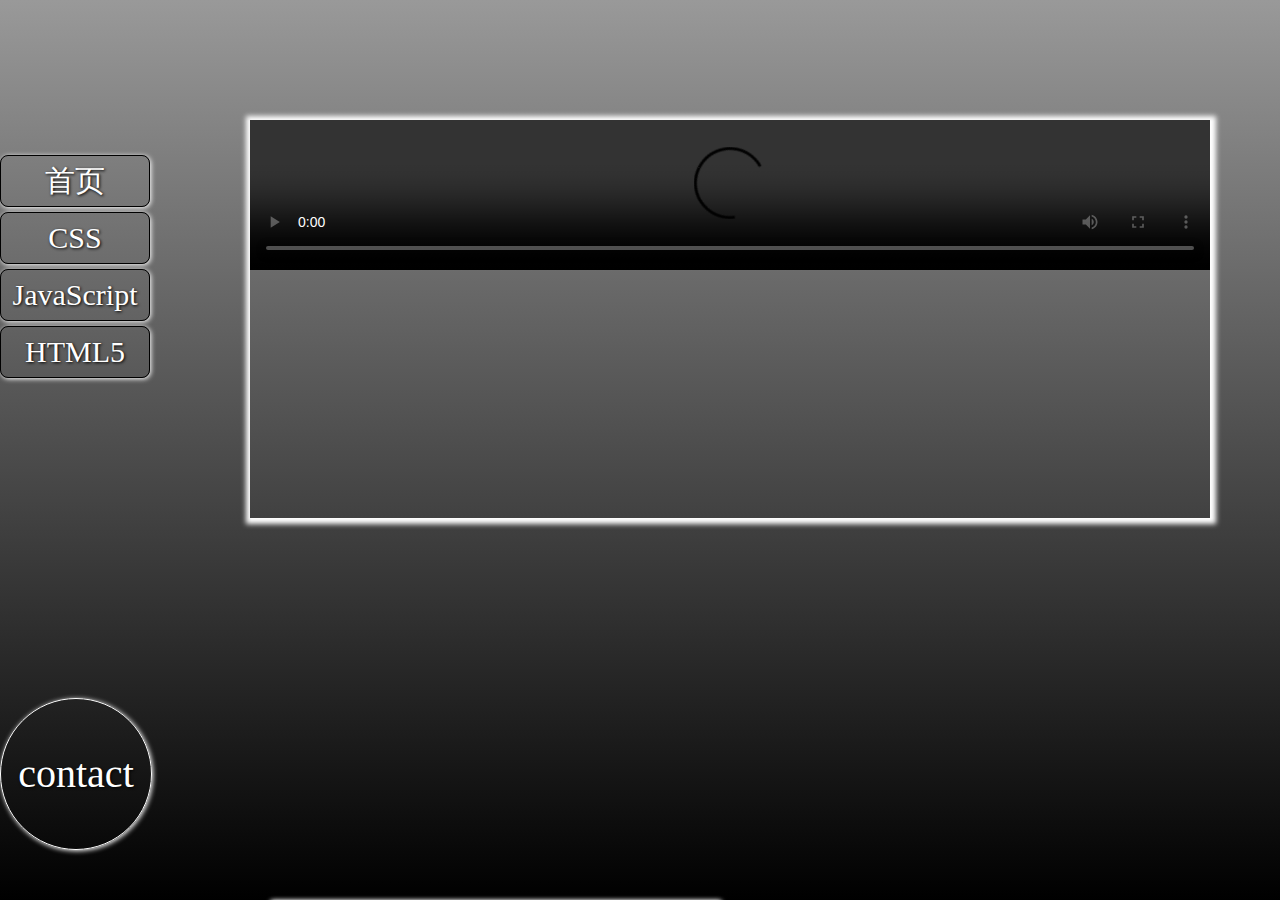
==== commit 6f6ac5bf: "update" ====
--- a/index.html
+++ b/index.html
@@ -2,7 +2,7 @@
 <html lang="en">
 <head>
 	<meta charset="UTF-8">
-	<title>Document</title>
+	<title>沐浴残秋</title>
 	<link rel="stylesheet" href="stylesheets/animate.css">
 	<link rel="stylesheet" href="stylesheets/index.css">
 <script src="js/common.js"></script>
@@ -19,8 +19,8 @@
 		</ul>
 		<div id="contact" class="animated bounce infinite">contact</div>
 		<div class="phone">
-			<div id="number">phone:18603384228</div>
-			<div id="email">email:401135391@qq.com</div>
+			<div id="number">Telephone:18603384228</div>
+			<div id="email">Email:401135391@qq.com</div>
 		</div>
 	</div>
 	<div id="main">
